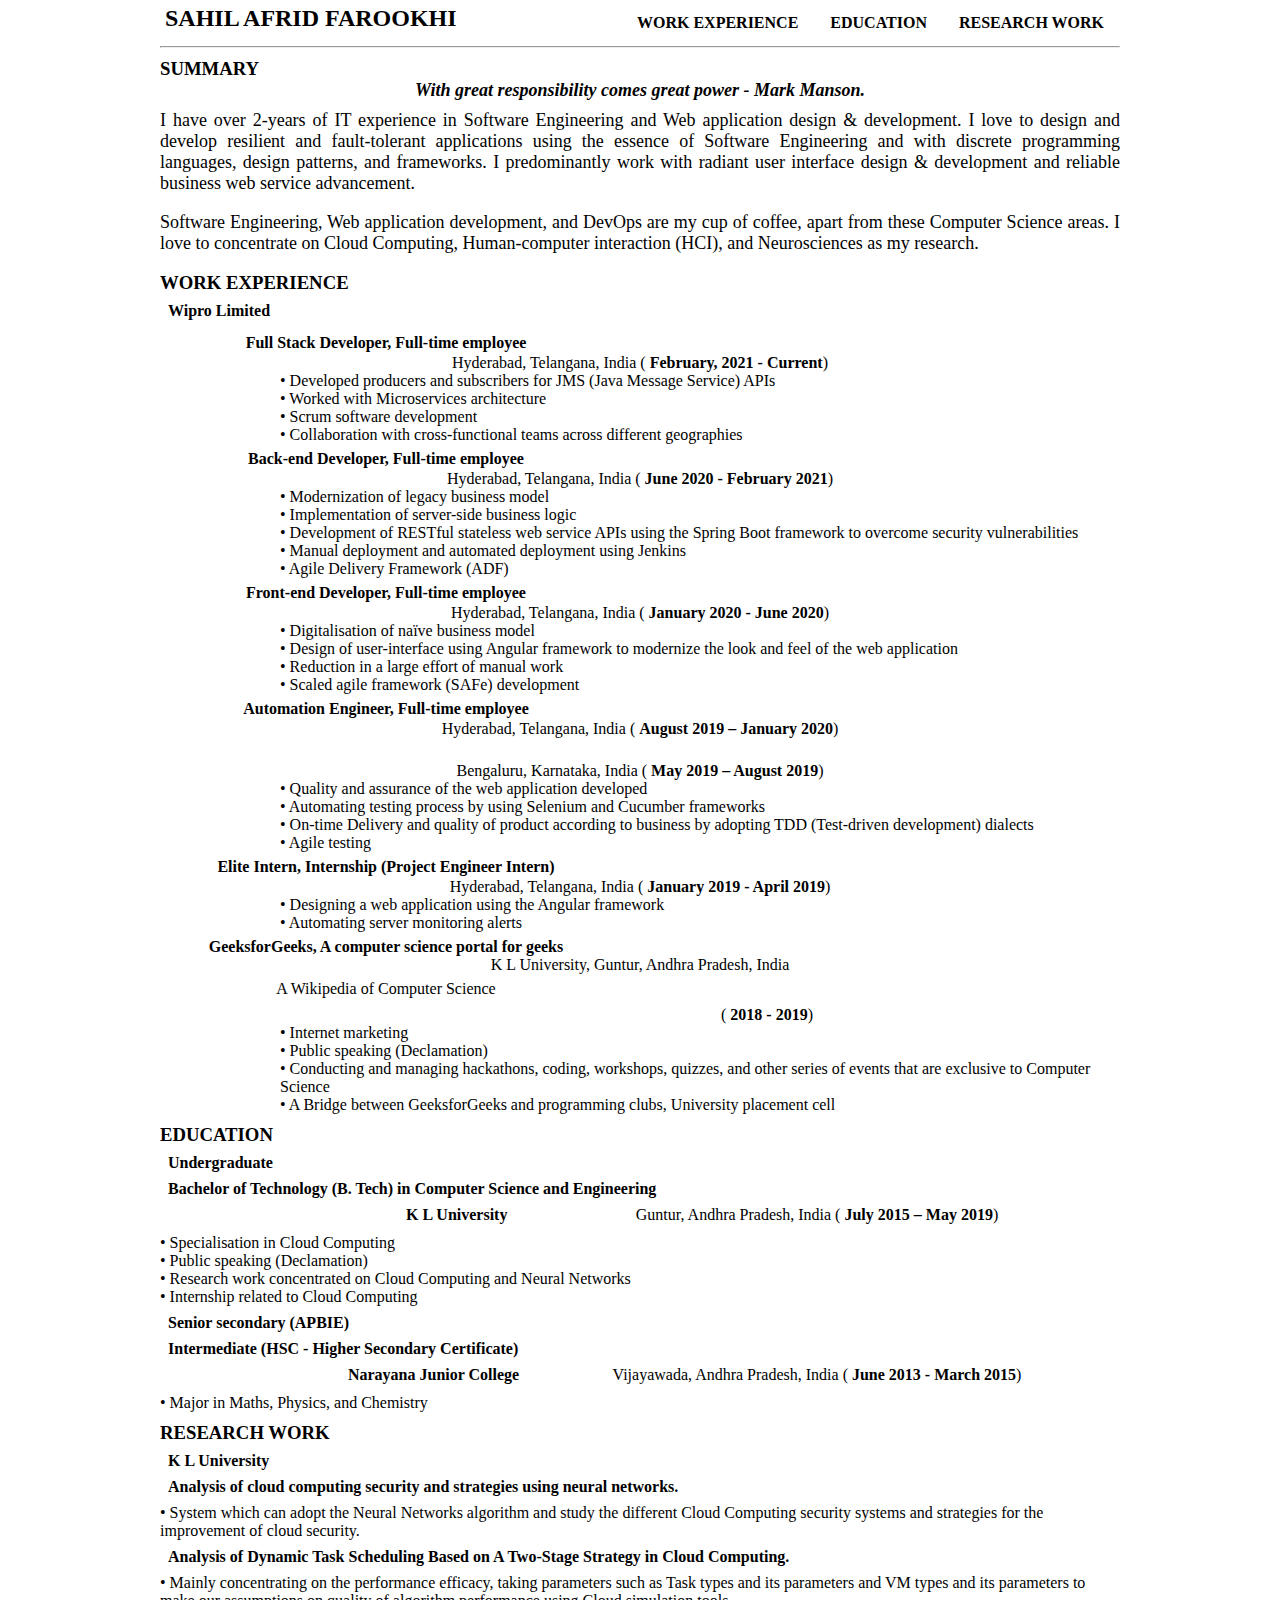
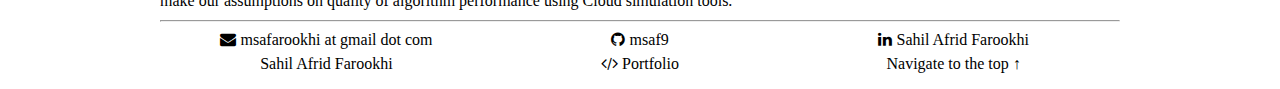
==== resume/index.html @ 7fa773a5 "RESEARCH WORK redesigned" ====
<!DOCTYPE html>
<html lang="en">

<head>
    <meta charset="UTF-8">
    <meta http-equiv="X-UA-Compatible" content="IE=edge">
    <meta name="viewport" content="width=device-width, initial-scale=1.0">
    <link rel="icon" type="image/png" href="resource/favicon.png" />
    <link rel="stylesheet" href="styles.css">
    <script type="text/javascript" src="main.js"></script>
    <meta name="viewport" content="width=device-width, initial-scale=1">
    <link rel="stylesheet" href="https://cdnjs.cloudflare.com/ajax/libs/font-awesome/4.7.0/css/font-awesome.min.css">
    <title>Sahil Afrid Farookhi's Resume</title>
</head>

<body class="box-1">
    <div class="box">
        <header>
            <nav>
                <ul>
                    <li>
                        <h2 class="header1"><a style="padding: 0%; margin: 0%; text-decoration: none; color:black;"
                                target="_blank" href="https://www.linkedin.com/in/sahilafridfarookhi/">SAHIL AFRID
                                FAROOKHI</a></h2>
                    </li>
                    <li style="float: right;"><a href="#research-work"><b> RESEARCH WORK </b></a></li>
                    <li style="float: right;"><a href="#education"><b>EDUCATION</b></a></li>
                    <li style="float: right;"><a href="#work-experience"><b>WORK EXPERIENCE</b></a></li>
                </ul>
            </nav>
        </header>
        <!-- <h2 class="header1"><a style=" text-decoration: none; color:black;" target="_blank"
                href="https://www.linkedin.com/in/sahilafridfarookhi/">SAHIL AFRID FAROOKHI</a></h2> -->
        <!-- <h3 class="header2"><a style=" text-decoration: none; color:black;" target="_blank"
                href="https://www.w3schools.com/whatis/whatis_fullstack.asp">Full Stack Developer</a>
        </h3>
        <div class="header3">
            <div class="email">Email: <a style=" text-decoration: none; color:black;" target="_blank"
                    href="mailto:msafarookhi@gmail.com">msafarookhi@gmail.com</a></div>
            <div class="github">GitHub: <a style=" text-decoration: none; color:black;" target="_blank"
                    href="https://github.com/msaf9">msaf9 (Sahil Afrid Farookhi)</a></div>
            <div class="github">Linkedin: <a style=" text-decoration: none; color:black;" target="_blank"
                    href="https://www.linkedin.com/in/sahilafridfarookhi/">Sahil Afrid Farookhi</a></div>
        </div> -->

        <hr class="line">

        <h3 class="sub-header1">SUMMARY</h3>
        <center>
            <i>
                <b style="font-size: large;"> With great responsibility comes great power - Mark Manson. </b>
            </i>
        </center>
        <p id="summary" style="text-align: justify; text-justify: inter-word; font-size: large;">
            I have over 2-years of IT experience in Software Engineering and Web
            application design
            & development. I love to design and develop resilient and fault-tolerant applications using the essence of
            Software Engineering and with discrete programming languages, design patterns, and frameworks. I
            predominantly work with radiant user interface design & development and reliable business web service
            advancement.
        </p>
        <p id="summary" style="text-align: justify; text-justify: inter-word; font-size: large;">
            Software Engineering, Web application development, and DevOps are my cup of coffee, apart from these
            Computer Science areas. I love to concentrate on Cloud Computing, Human-computer interaction (HCI), and
            Neurosciences as my research.
        </p>
        <!-- <div class="skills">
            <div class="ui-design">• UI Design</div>
            <div class="services-development">• Services Development</div>
            <div class="testing">• Testing</div>
            <div class="product-management">• Product Management</div>
            <div class="collaboration">• Collaboration</div>
            <div class="collaboration">• DevOps</div>
        </div> -->

        <h3 class="sub-header2" id="work-experience">WORK EXPERIENCE</h3>
        <h4 class="wipro">Wipro Limited</h4>
        <div class="roles">
            <div class="full-stack-developer"> <b>Full Stack Developer, Full-time employee</b></div>
            <div class="services-development"></div>
            <div class="testing"></div>
            <div class="duration">Hyderabad, Telangana, India ( <b>February, 2021 - Current</b>)</div>
        </div>

        <div class="roles1">
            <div class="">• Developed producers and subscribers for JMS (Java Message Service) APIs</div>
            <div>• Worked with Microservices architecture</div>
            <div>• Scrum software development</div>
            <div>• Collaboration with cross-functional teams across different geographies</div>
        </div>

        <div class="roles">
            <div class="full-stack-developer"> <b>Back-end Developer, Full-time employee</b></div>
            <div class="services-development"></div>
            <div class="testing"></div>
            <div class="duration">Hyderabad, Telangana, India ( <b>June 2020 - February 2021</b>)</div>
        </div>
        <div class="roles1">
            <div class="">• Modernization of legacy business model</div>
            <div>• Implementation of server-side business logic</div>
            <div>• Development of RESTful stateless web service APIs using the Spring Boot framework to overcome
                security vulnerabilities</div>
            <div>• Manual deployment and automated deployment using Jenkins</div>
            <div>• Agile Delivery Framework (ADF)</div>
        </div>

        <div class="roles">
            <div class="full-stack-developer"> <b>Front-end Developer, Full-time employee</b></div>
            <div class="services-development"></div>
            <div class="testing"></div>
            <div class="duration">Hyderabad, Telangana, India ( <b>January 2020 - June 2020</b>)</div>
            <!-- <div class="testing"></div> -->
        </div>
        <div class="roles1">
            <div class="">• Digitalisation of naïve business model</div>
            <div>• Design of user-interface using Angular framework to modernize the look and feel of the web
                application</div>
            <div>• Reduction in a large effort of manual work</div>
            <div>• Scaled agile framework (SAFe) development</div>
        </div>

        <div class="roles">
            <div class="full-stack-developer"> <b>Automation Engineer, Full-time employee</b></div>
            <div class="services-development"></div>
            <div class="testing"></div>
            <div class="duration">Hyderabad, Telangana, India ( <b>August 2019 – January 2020</b>)</div>
            <!-- <div class="testing"></div> -->
        </div>
        <div class="roles">
            <div class="full-stack-developer"> <b></b></div>
            <div class="services-development"></div>
            <div class="testing"></div>
            <div class="duration">Bengaluru, Karnataka, India ( <b>May 2019 – August 2019</b>)</div>
            <!-- <div class="testing"></div> -->
        </div>
        <div class="roles1">
            <div>• Quality and assurance of the web application developed</div>
            <div>• Automating testing process by using Selenium and Cucumber frameworks</div>
            <div>• On-time Delivery and quality of product according to business by adopting TDD (Test-driven
                development) dialects</div>
            <div>• Agile testing</div>
        </div>

        <div class="roles">
            <div class="full-stack-developer"> <b>Elite Intern, Internship (Project Engineer Intern)</b></div>
            <div class="services-development"></div>
            <div class="testing"></div>
            <div class="duration">Hyderabad, Telangana, India ( <b>January 2019 - April 2019</b>)</div>
            <!-- <div class="testing"></div> -->
        </div>
        <div class="roles1">
            <div class="">• Designing a web application using the Angular framework</div>
            <div>• Automating server monitoring alerts</div>
        </div>

        <div class="roles">
            <div class="roles"> <b>GeeksforGeeks, A computer science portal for geeks</b></div>
            <div class="services-development"></div>
            <div class="testing"></div>
            <div class="duration">K L University, Guntur, Andhra Pradesh, India</div>
            <!-- <div class="testing"></div> -->
        </div>
        <div class="roles">
            <div class="full-stack-developer">A Wikipedia of Computer Science</div>
            <div class="services-development"></div>
            <div class="testing"></div>
            <div class="testing"></div>
            <div class="duration">( <b>2018 - 2019</b>)</div>
            <!-- <div class="testing"></div> -->
        </div>
        <div class="roles1">
            <div class="">• Internet marketing</div>
            <div>• Public speaking (Declamation)</div>
            <div>• Conducting and managing hackathons, coding, workshops, quizzes, and other series of events that are
                exclusive to Computer Science</div>
            <div>• A Bridge between GeeksforGeeks and programming clubs, University placement cell</div>
        </div>

        <h3 class="sub-header2" id="education">EDUCATION</h3>
        <h4 class="wipro">Undergraduate</h4>
        <h4 class="wipro">Bachelor of Technology (B. Tech) in Computer Science and Engineering</h4>
        <div class="roles wipro">
            <div class="full-stack-developer"> <b>K L University</b></div>
            <!-- <div class="services-development"></div>
            <div class="testing"></div> -->
            <div class="duration float-right">Guntur, Andhra Pradesh, India ( <b>July 2015 – May 2019</b>)</div>
        </div>

        <!-- <div class="cs">
            <div class="roles1"><b>Computer Science and Engineering</b></div>
        </div> -->

        <div class="roles111">
            <div>• Specialisation in Cloud Computing</div>
            <div>• Public speaking (Declamation)</div>
            <div>• Research work concentrated on Cloud Computing and Neural Networks</div>
            <div>• Internship related to Cloud Computing</div>
        </div>

        <h4 class="wipro">Senior secondary (APBIE)</h4>
        <h4 class="wipro">Intermediate (HSC - Higher Secondary Certificate)</h4>
        <div class="roles wipro">
            <div class="full-stack-developer"> <b>Narayana Junior College</b></div>
            <div class="duration float-right">Vijayawada, Andhra Pradesh, India ( <b>June 2013 - March 2015</b>)</div>
        </div>
        <div class="roles111">
            <div>• Major in Maths, Physics, and Chemistry</div>
        </div>

        <h3 class="sub-header2" id="research-work">RESEARCH WORK</h3>
        <h4 class="wipro">K L University</h4>

        <h4 class="wipro">Analysis of cloud computing security and strategies using neural networks.</h4>
        <div class="roles111">
            <div>• System which can adopt the Neural Networks algorithm and study the different Cloud
                Computing security systems and strategies for the improvement of cloud security.</div>
        </div>

        <h4 class="wipro">Analysis of Dynamic Task Scheduling Based on A Two-Stage Strategy in Cloud Computing.</h4>
        <div class="roles111">
            <div style="padding-bottom: 1%;">• Mainly concentrating on the performance efficacy, taking parameters such
                as Task
                types and its parameters and VM types and its parameters to make our assumptions on quality of algorithm
                performance using Cloud simulation tools.</div>
        </div>

        <hr class="line">
        <footer style="text-align: center; padding: 1%;">
            <div class="flex-container">
                <div class="flex-item-left"><a target=" _blank" href="mailto:msafarookhi@gmail.com"
                        style="text-decoration: none; color: black;"><i class="fa fa-envelope"
                            style="padding-right: 0.1%;"></i> msafarookhi at gmail
                        dot com</a></div>
                <div class="flex-item-right"><a target=" _blank" href="https://github.com/msaf9"
                        style="text-decoration: none; color: black;"><i class="fa fa-github"
                            style="padding-right: 0.1%;"></i> msaf9</a></div>
                <div class="flex-item-right"><a target=" _blank" href="https://github.com/msaf9"
                        style="text-decoration: none; color: black;"><i class="fa fa-linkedin"
                            style="padding-right: 0.1%;"></i> Sahil Afrid Farookhi</a></div>
            </div>


            <div class="flex-container">
                <div class="flex-item-left1">
                    <p style="margin: 1.99%; padding: 0%;"> Sahil Afrid Farookhi </p>
                </div>
                <div class="flex-item-right1"><a target=" _blank" href="https://portfolio-msaf.herokuapp.com/"
                        style="text-decoration: none; color: black;"><i class="fa fa-code"></i> Portfolio</a></div>
                <div class="flex-item-right1"><a style="text-decoration: none; color: black;"
                        href="javascript:scrollFunction()">Navigate to the top &uarr;</a></div>
            </div>
        </footer>

</body>

</html>
---- resume/styles.css ----
html, body {
    margin: 0;
    padding: 0;
    /* overflow: hidden; */
    height: 100%;
}

.example::-webkit-scrollbar {
    display: none;
}

nav {
    padding: 0%;
    margin: 0%;
}

hr {
    padding: 0%;
    margin: 0%;
}

.box-1 {
    display: block;
    margin-left: auto;
    margin-right: auto;
    width: 75%;
    /* float: center;
    width: 50%;
    height: 100%;
    padding: 20px; */
    /* background-color: black; */
}

ul {
    list-style-type: none;
    margin: 0;
    padding: 0;
    overflow: hidden;
    /* background-color: #333; */
}

li {
    margin: 0%;
    padding: 0%;
    float: left;
}

li a {
    display: block;
    color: black;
    text-align: center;
    padding: 14px 16px;
    text-decoration: none;
}

li a:hover:not(.active) {
    /* color: brown; */
    text-decoration: underline;
}

/* .box-1 {
    padding: 1em;
    height: 100%;
} */

/* .box {
    border-radius: 15px 50px;
    border-style: solid;
    border-color: rgb(0, 0, 0);
    padding: 20px;
    border-collapse: separate;
    border-spacing: 15px 50px;
    background-color: rgb(203, 250, 203);
    height: auto;
} */

.header1 {
    text-align: left;
    margin: 5px;
    padding: 0%;
}

.header2 {
    text-align: center;
    padding-bottom: 5px;
    margin: 0%;
}

.header3, .skills {
    text-align: center;
}

.roles {
    text-align: center;
}

.roles>* {
    display: inline-block;
    vertical-align: left;
    /* background-color: rgb(0, 88, 0); */
}

.header3>*, .skills>* {
    display: inline-block;
    vertical-align: middle;
    /* background-color: rgb(0, 88, 0); */
}

.cell-number, .email, .github, .ui-design {
    width: 400px;
    height: 20px;
}

.line {
    border: 1px thin brown;
}

.sub-header1, .sub-header2 {
    margin: 10px 0px 0px 0px;
    padding: 0%;
}

p:first-of-type {
    margin-top: 0.5em;
}

.ui-design, .services-development, .testing, .product-management, .collaboration {
    width: 250px;
    height: 20px;
}

.full-stack-developer {
    width: 350px;
    height: 20px;
}

.summary {
    color: blue;
}

.geek {
    width: 250px;
    height: 20px;
}

.wipro {
    margin: 0.5em;
}

.roles1 {
    text-align: left;
    margin-left: 120px;
}

.roles11 {
    text-align: left;
    margin-left: 120px;
    text-align: justify;
    text-justify: inter-word;
}

.research {
    text-align: left;
    margin-left: 80px;
}

.cs {
    text-align: left;
    padding-bottom: 2%;
}

.cs>* {
    display: inline-block;
    vertical-align: left;
    /* background-color: rgb(0, 88, 0); */
}

/* .image {
    display: inline-block;
} */

.flex-container {
    display: flex;
    flex-wrap: wrap;
    /* font-size: 30px; */
    /* text-align: right; */
}

.flex-item-left {
    /* background-color: #f1f1f1; */
    /* padding: 10px; */
    flex: 1;
}

.flex-item-right {
    /* background-color: dodgerblue; */
    /* padding: 10px; */
    flex: 1;
}

.flex-item-left1 {
    /* background-color: #f1f1f1; */
    /* padding: 1%; */
    flex: 1;
}

.flex-item-right1 {
    /* background-color: dodgerblue; */
    padding: 0.35em 0em 0em 0em;
    flex: 1;
}
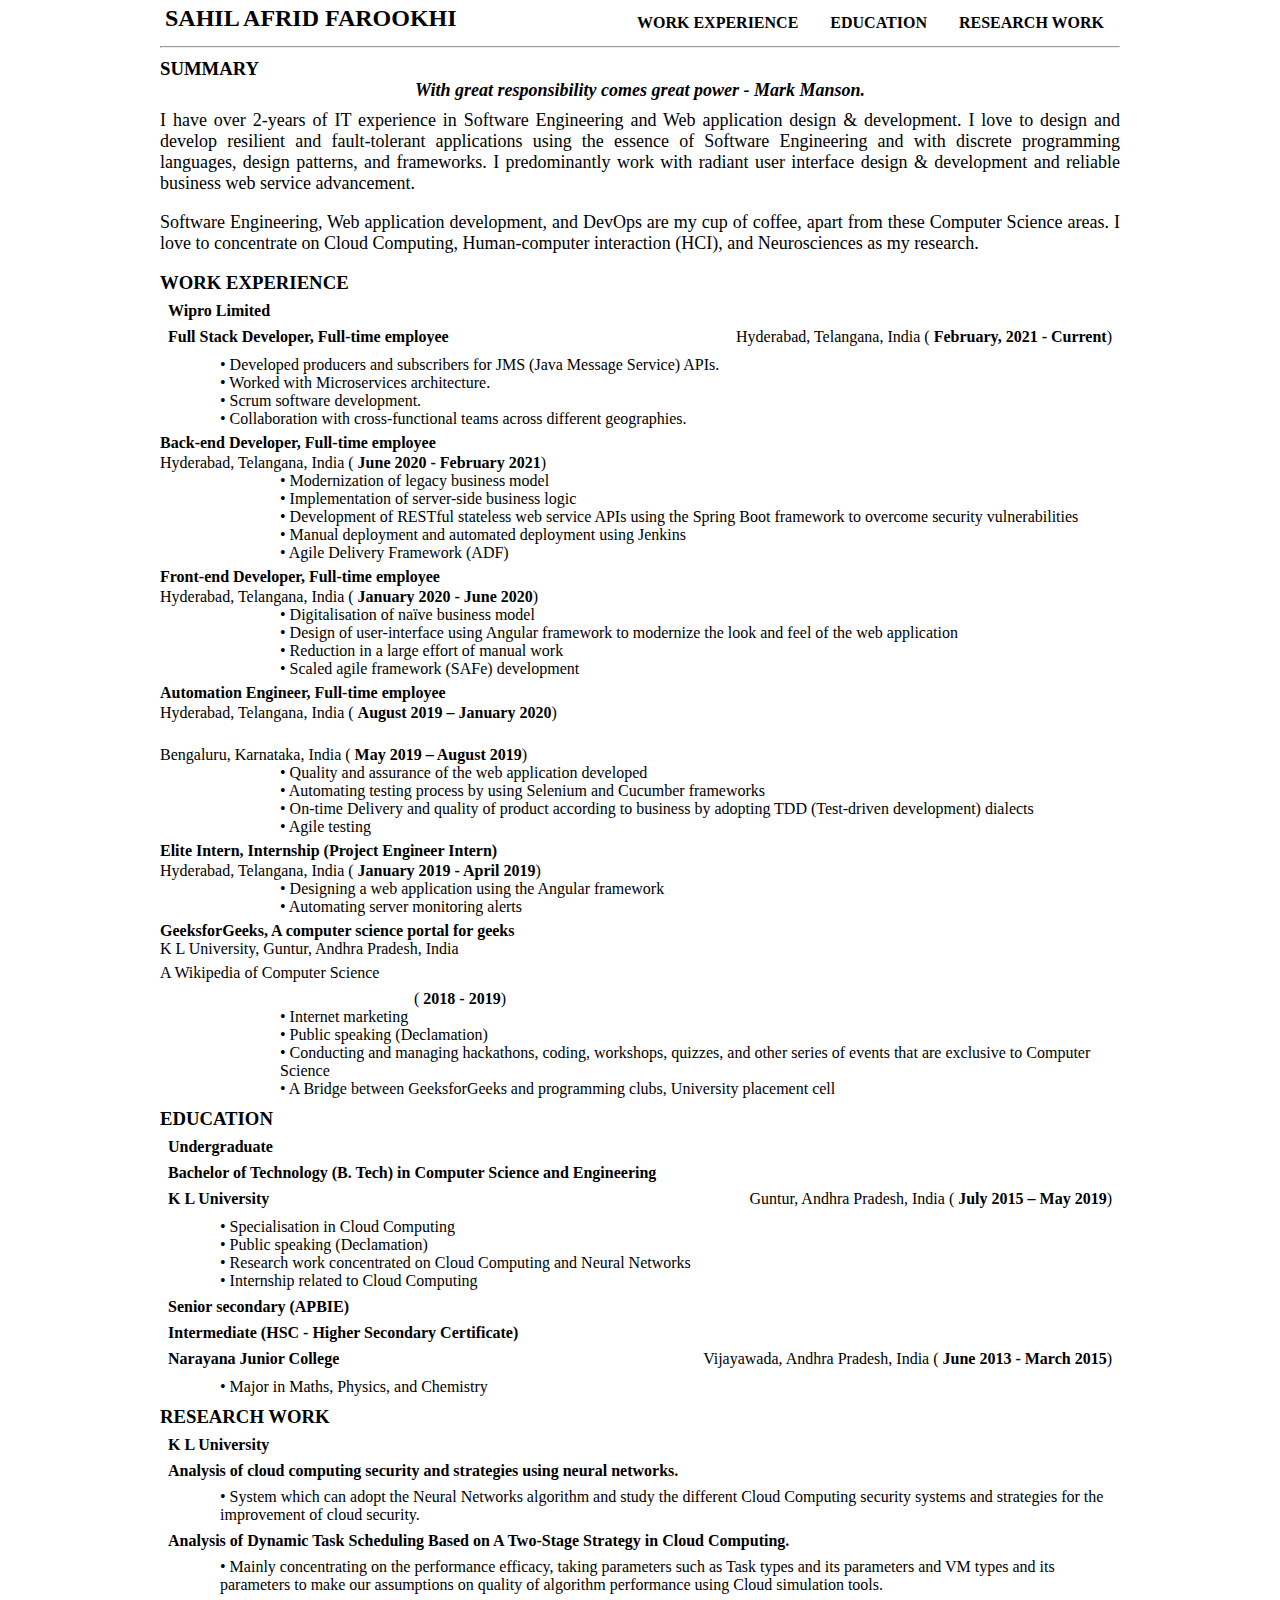
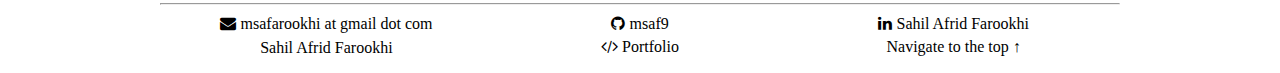
==== commit de0a3c87: "WIP: WORK EXPERIENCE redesign" ====
--- a/resume/index.html
+++ b/resume/index.html
@@ -29,19 +29,6 @@
                 </ul>
             </nav>
         </header>
-        <!-- <h2 class="header1"><a style=" text-decoration: none; color:black;" target="_blank"
-                href="https://www.linkedin.com/in/sahilafridfarookhi/">SAHIL AFRID FAROOKHI</a></h2> -->
-        <!-- <h3 class="header2"><a style=" text-decoration: none; color:black;" target="_blank"
-                href="https://www.w3schools.com/whatis/whatis_fullstack.asp">Full Stack Developer</a>
-        </h3>
-        <div class="header3">
-            <div class="email">Email: <a style=" text-decoration: none; color:black;" target="_blank"
-                    href="mailto:msafarookhi@gmail.com">msafarookhi@gmail.com</a></div>
-            <div class="github">GitHub: <a style=" text-decoration: none; color:black;" target="_blank"
-                    href="https://github.com/msaf9">msaf9 (Sahil Afrid Farookhi)</a></div>
-            <div class="github">Linkedin: <a style=" text-decoration: none; color:black;" target="_blank"
-                    href="https://www.linkedin.com/in/sahilafridfarookhi/">Sahil Afrid Farookhi</a></div>
-        </div> -->
 
         <hr class="line">
 
@@ -74,19 +61,18 @@
         </div> -->
 
         <h3 class="sub-header2" id="work-experience">WORK EXPERIENCE</h3>
+
         <h4 class="wipro">Wipro Limited</h4>
-        <div class="roles">
+        <div class="roles wipro">
             <div class="full-stack-developer"> <b>Full Stack Developer, Full-time employee</b></div>
-            <div class="services-development"></div>
-            <div class="testing"></div>
-            <div class="duration">Hyderabad, Telangana, India ( <b>February, 2021 - Current</b>)</div>
-        </div>
-
-        <div class="roles1">
-            <div class="">• Developed producers and subscribers for JMS (Java Message Service) APIs</div>
-            <div>• Worked with Microservices architecture</div>
-            <div>• Scrum software development</div>
-            <div>• Collaboration with cross-functional teams across different geographies</div>
+            <div class="duration float-right">Hyderabad, Telangana, India ( <b>February, 2021 - Current</b>)</div>
+        </div>
+
+        <div class="roles111">
+            <div class="">• Developed producers and subscribers for JMS (Java Message Service) APIs.</div>
+            <div>• Worked with Microservices architecture.</div>
+            <div>• Scrum software development.</div>
+            <div>• Collaboration with cross-functional teams across different geographies.</div>
         </div>
 
         <div class="roles">
@@ -181,14 +167,8 @@
         <h4 class="wipro">Bachelor of Technology (B. Tech) in Computer Science and Engineering</h4>
         <div class="roles wipro">
             <div class="full-stack-developer"> <b>K L University</b></div>
-            <!-- <div class="services-development"></div>
-            <div class="testing"></div> -->
             <div class="duration float-right">Guntur, Andhra Pradesh, India ( <b>July 2015 – May 2019</b>)</div>
         </div>
-
-        <!-- <div class="cs">
-            <div class="roles1"><b>Computer Science and Engineering</b></div>
-        </div> -->
 
         <div class="roles111">
             <div>• Specialisation in Cloud Computing</div>
--- a/resume/styles.css
+++ b/resume/styles.css
@@ -91,12 +91,12 @@
 }
 
 .roles {
-    text-align: center;
+    text-align: left;
 }
 
 .roles>* {
     display: inline-block;
-    vertical-align: left;
+    vertical-align: right;
     /* background-color: rgb(0, 88, 0); */
 }
 
@@ -208,4 +208,13 @@
     /* background-color: dodgerblue; */
     padding: 0.35em 0em 0em 0em;
     flex: 1;
+}
+
+.float-right {
+    float: right;
+}
+
+.roles111 {
+    text-align: left;
+    margin-left: 60px;
 }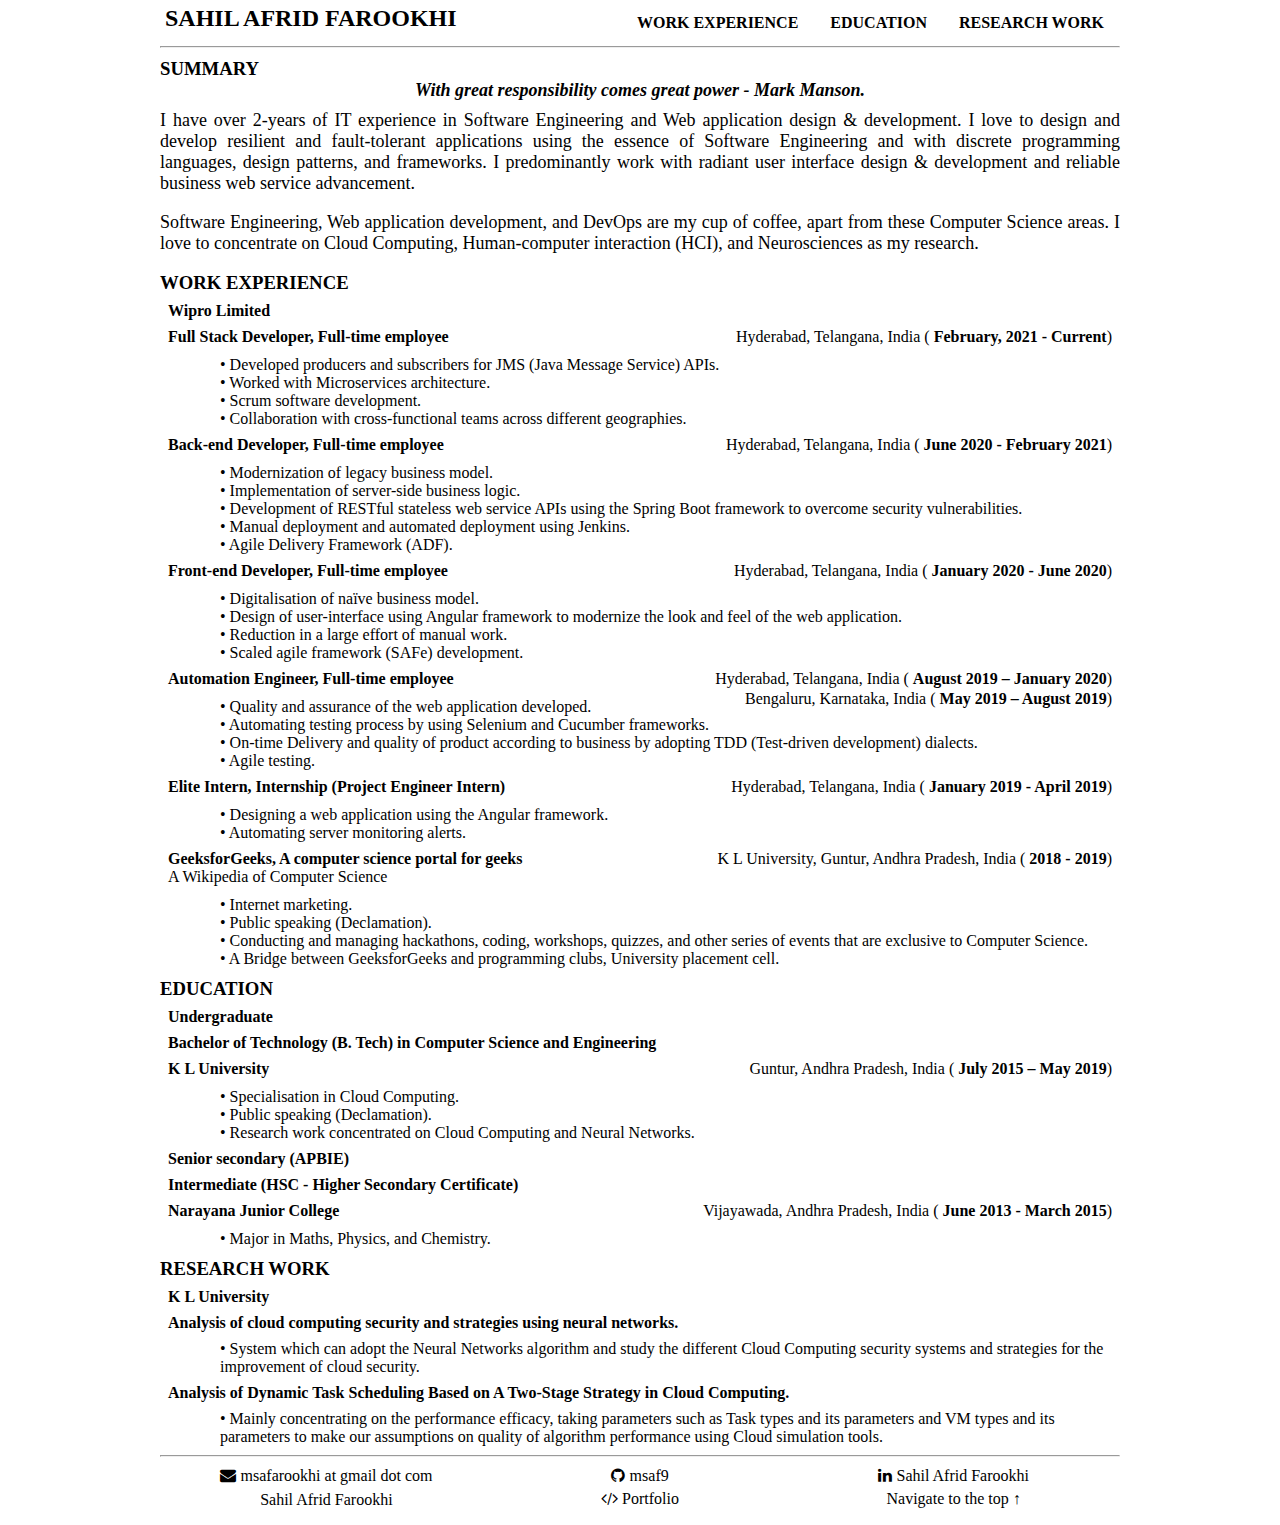
==== commit 0fa98215: "WORK EXPERIENCE modified" ====
--- a/resume/index.html
+++ b/resume/index.html
@@ -75,91 +75,66 @@
             <div>• Collaboration with cross-functional teams across different geographies.</div>
         </div>
 
-        <div class="roles">
+        <div class="roles wipro">
             <div class="full-stack-developer"> <b>Back-end Developer, Full-time employee</b></div>
-            <div class="services-development"></div>
-            <div class="testing"></div>
-            <div class="duration">Hyderabad, Telangana, India ( <b>June 2020 - February 2021</b>)</div>
-        </div>
-        <div class="roles1">
-            <div class="">• Modernization of legacy business model</div>
-            <div>• Implementation of server-side business logic</div>
+            <div class="duration float-right">Hyderabad, Telangana, India ( <b>June 2020 - February 2021</b>)</div>
+        </div>
+        <div class="roles111">
+            <div class="">• Modernization of legacy business model.</div>
+            <div>• Implementation of server-side business logic.</div>
             <div>• Development of RESTful stateless web service APIs using the Spring Boot framework to overcome
-                security vulnerabilities</div>
-            <div>• Manual deployment and automated deployment using Jenkins</div>
-            <div>• Agile Delivery Framework (ADF)</div>
-        </div>
-
-        <div class="roles">
+                security vulnerabilities.</div>
+            <div>• Manual deployment and automated deployment using Jenkins.</div>
+            <div>• Agile Delivery Framework (ADF).</div>
+        </div>
+
+        <div class="roles wipro">
             <div class="full-stack-developer"> <b>Front-end Developer, Full-time employee</b></div>
-            <div class="services-development"></div>
-            <div class="testing"></div>
-            <div class="duration">Hyderabad, Telangana, India ( <b>January 2020 - June 2020</b>)</div>
+            <div class="duration float-right">Hyderabad, Telangana, India ( <b>January 2020 - June 2020</b>)</div>
             <!-- <div class="testing"></div> -->
         </div>
-        <div class="roles1">
-            <div class="">• Digitalisation of naïve business model</div>
+        <div class="roles111">
+            <div class="">• Digitalisation of naïve business model.</div>
             <div>• Design of user-interface using Angular framework to modernize the look and feel of the web
-                application</div>
-            <div>• Reduction in a large effort of manual work</div>
-            <div>• Scaled agile framework (SAFe) development</div>
-        </div>
-
-        <div class="roles">
+                application.</div>
+            <div>• Reduction in a large effort of manual work.</div>
+            <div>• Scaled agile framework (SAFe) development.</div>
+        </div>
+
+        <div class="roles wipro">
             <div class="full-stack-developer"> <b>Automation Engineer, Full-time employee</b></div>
-            <div class="services-development"></div>
-            <div class="testing"></div>
-            <div class="duration">Hyderabad, Telangana, India ( <b>August 2019 – January 2020</b>)</div>
-            <!-- <div class="testing"></div> -->
-        </div>
-        <div class="roles">
-            <div class="full-stack-developer"> <b></b></div>
-            <div class="services-development"></div>
-            <div class="testing"></div>
-            <div class="duration">Bengaluru, Karnataka, India ( <b>May 2019 – August 2019</b>)</div>
-            <!-- <div class="testing"></div> -->
-        </div>
-        <div class="roles1">
-            <div>• Quality and assurance of the web application developed</div>
-            <div>• Automating testing process by using Selenium and Cucumber frameworks</div>
+            <div class="duration float-right">Hyderabad, Telangana, India ( <b>August 2019 – January 2020</b>)</div>
+            <div class="duration float-right">Bengaluru, Karnataka, India ( <b>May 2019 – August 2019</b>)</div>
+
+        </div>
+        <div class="roles111">
+            <div>• Quality and assurance of the web application developed.</div>
+            <div>• Automating testing process by using Selenium and Cucumber frameworks.</div>
             <div>• On-time Delivery and quality of product according to business by adopting TDD (Test-driven
-                development) dialects</div>
-            <div>• Agile testing</div>
-        </div>
-
-        <div class="roles">
+                development) dialects.</div>
+            <div>• Agile testing.</div>
+        </div>
+
+        <div class="roles wipro">
             <div class="full-stack-developer"> <b>Elite Intern, Internship (Project Engineer Intern)</b></div>
-            <div class="services-development"></div>
-            <div class="testing"></div>
-            <div class="duration">Hyderabad, Telangana, India ( <b>January 2019 - April 2019</b>)</div>
-            <!-- <div class="testing"></div> -->
-        </div>
-        <div class="roles1">
-            <div class="">• Designing a web application using the Angular framework</div>
-            <div>• Automating server monitoring alerts</div>
-        </div>
-
-        <div class="roles">
+            <div class="duration float-right">Hyderabad, Telangana, India ( <b>January 2019 - April 2019</b>)</div>
+        </div>
+        <div class="roles111">
+            <div class="">• Designing a web application using the Angular framework.</div>
+            <div>• Automating server monitoring alerts.</div>
+        </div>
+
+        <div class="roles wipro">
             <div class="roles"> <b>GeeksforGeeks, A computer science portal for geeks</b></div>
-            <div class="services-development"></div>
-            <div class="testing"></div>
-            <div class="duration">K L University, Guntur, Andhra Pradesh, India</div>
-            <!-- <div class="testing"></div> -->
-        </div>
-        <div class="roles">
+            <div class="duration float-right">K L University, Guntur, Andhra Pradesh, India ( <b>2018 - 2019</b>)</div>
             <div class="full-stack-developer">A Wikipedia of Computer Science</div>
-            <div class="services-development"></div>
-            <div class="testing"></div>
-            <div class="testing"></div>
-            <div class="duration">( <b>2018 - 2019</b>)</div>
-            <!-- <div class="testing"></div> -->
-        </div>
-        <div class="roles1">
-            <div class="">• Internet marketing</div>
-            <div>• Public speaking (Declamation)</div>
+        </div>
+        <div class="roles111">
+            <div class="">• Internet marketing.</div>
+            <div>• Public speaking (Declamation).</div>
             <div>• Conducting and managing hackathons, coding, workshops, quizzes, and other series of events that are
-                exclusive to Computer Science</div>
-            <div>• A Bridge between GeeksforGeeks and programming clubs, University placement cell</div>
+                exclusive to Computer Science.</div>
+            <div>• A Bridge between GeeksforGeeks and programming clubs, University placement cell.</div>
         </div>
 
         <h3 class="sub-header2" id="education">EDUCATION</h3>
@@ -171,10 +146,9 @@
         </div>
 
         <div class="roles111">
-            <div>• Specialisation in Cloud Computing</div>
-            <div>• Public speaking (Declamation)</div>
-            <div>• Research work concentrated on Cloud Computing and Neural Networks</div>
-            <div>• Internship related to Cloud Computing</div>
+            <div>• Specialisation in Cloud Computing.</div>
+            <div>• Public speaking (Declamation).</div>
+            <div>• Research work concentrated on Cloud Computing and Neural Networks.</div>
         </div>
 
         <h4 class="wipro">Senior secondary (APBIE)</h4>
@@ -184,7 +158,7 @@
             <div class="duration float-right">Vijayawada, Andhra Pradesh, India ( <b>June 2013 - March 2015</b>)</div>
         </div>
         <div class="roles111">
-            <div>• Major in Maths, Physics, and Chemistry</div>
+            <div>• Major in Maths, Physics, and Chemistry.</div>
         </div>
 
         <h3 class="sub-header2" id="research-work">RESEARCH WORK</h3>
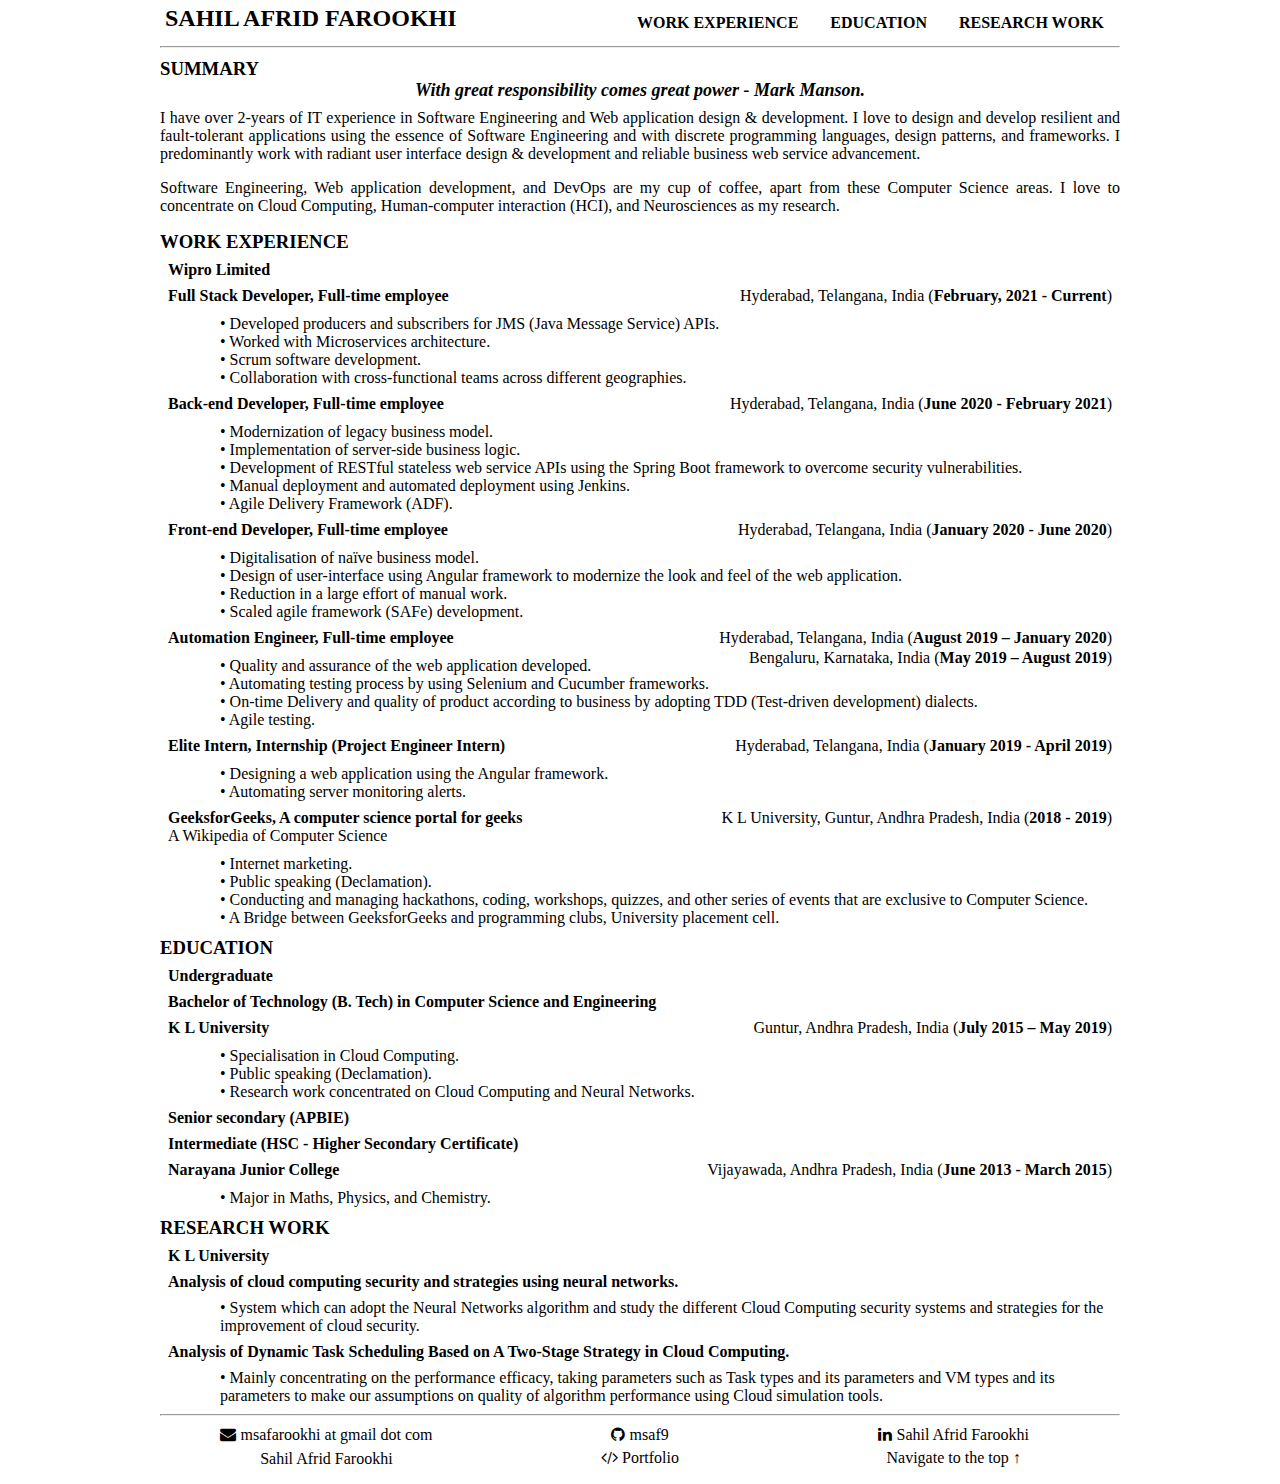
==== commit 8ba472d6: "CSS cleanup" ====
--- a/resume/index.html
+++ b/resume/index.html
@@ -7,203 +7,200 @@
     <meta name="viewport" content="width=device-width, initial-scale=1.0">
     <link rel="icon" type="image/png" href="resource/favicon.png" />
     <link rel="stylesheet" href="styles.css">
-    <script type="text/javascript" src="main.js"></script>
+    <script type="text/javascript" src="../main.js"></script>
     <meta name="viewport" content="width=device-width, initial-scale=1">
     <link rel="stylesheet" href="https://cdnjs.cloudflare.com/ajax/libs/font-awesome/4.7.0/css/font-awesome.min.css">
     <title>Sahil Afrid Farookhi's Resume</title>
 </head>
 
-<body class="box-1">
-    <div class="box">
-        <header>
-            <nav>
-                <ul>
-                    <li>
-                        <h2 class="header1"><a style="padding: 0%; margin: 0%; text-decoration: none; color:black;"
-                                target="_blank" href="https://www.linkedin.com/in/sahilafridfarookhi/">SAHIL AFRID
-                                FAROOKHI</a></h2>
-                    </li>
-                    <li style="float: right;"><a href="#research-work"><b> RESEARCH WORK </b></a></li>
-                    <li style="float: right;"><a href="#education"><b>EDUCATION</b></a></li>
-                    <li style="float: right;"><a href="#work-experience"><b>WORK EXPERIENCE</b></a></li>
-                </ul>
-            </nav>
-        </header>
-
-        <hr class="line">
-
-        <h3 class="sub-header1">SUMMARY</h3>
-        <center>
-            <i>
-                <b style="font-size: large;"> With great responsibility comes great power - Mark Manson. </b>
-            </i>
-        </center>
-        <p id="summary" style="text-align: justify; text-justify: inter-word; font-size: large;">
-            I have over 2-years of IT experience in Software Engineering and Web
-            application design
-            & development. I love to design and develop resilient and fault-tolerant applications using the essence of
-            Software Engineering and with discrete programming languages, design patterns, and frameworks. I
-            predominantly work with radiant user interface design & development and reliable business web service
-            advancement.
-        </p>
-        <p id="summary" style="text-align: justify; text-justify: inter-word; font-size: large;">
-            Software Engineering, Web application development, and DevOps are my cup of coffee, apart from these
-            Computer Science areas. I love to concentrate on Cloud Computing, Human-computer interaction (HCI), and
-            Neurosciences as my research.
-        </p>
-        <!-- <div class="skills">
+<body class="box">
+    <header>
+        <nav>
+            <ul>
+                <li>
+                    <h2 class="header1"><a style="padding: 0%; margin: 0%; text-decoration: none; color:black;"
+                            target="_blank" href="https://www.linkedin.com/in/sahilafridfarookhi/">SAHIL AFRID
+                            FAROOKHI</a></h2>
+                </li>
+                <li style="float: right;"><a href="#research-work"><b> RESEARCH WORK </b></a></li>
+                <li style="float: right;"><a href="#education"><b>EDUCATION</b></a></li>
+                <li style="float: right;"><a href="#work-experience"><b>WORK EXPERIENCE</b></a></li>
+            </ul>
+        </nav>
+    </header>
+
+    <hr class="line">
+
+    <h3 class="sub-header1">SUMMARY</h3>
+    <center>
+        <i>
+            <b style="font-size: large;"> With great responsibility comes great power - Mark Manson. </b>
+        </i>
+    </center>
+    <p id="summary" style="text-align: justify; text-justify: inter-word; ">
+        I have over 2-years of IT experience in Software Engineering and Web
+        application design
+        & development. I love to design and develop resilient and fault-tolerant applications using the essence of
+        Software Engineering and with discrete programming languages, design patterns, and frameworks. I
+        predominantly work with radiant user interface design & development and reliable business web service
+        advancement.
+    </p>
+    <p id="summary" style="text-align: justify; text-justify: inter-word; ">
+        Software Engineering, Web application development, and DevOps are my cup of coffee, apart from these
+        Computer Science areas. I love to concentrate on Cloud Computing, Human-computer interaction (HCI), and
+        Neurosciences as my research.
+    </p>
+    <!-- <div class="skills">
             <div class="ui-design">• UI Design</div>
             <div class="services-development">• Services Development</div>
             <div class="testing">• Testing</div>
             <div class="product-management">• Product Management</div>
             <div class="collaboration">• Collaboration</div>
-            <div class="collaboration">• DevOps</div>
+            <div class="devops">• DevOps</div>
         </div> -->
 
-        <h3 class="sub-header2" id="work-experience">WORK EXPERIENCE</h3>
-
-        <h4 class="wipro">Wipro Limited</h4>
-        <div class="roles wipro">
-            <div class="full-stack-developer"> <b>Full Stack Developer, Full-time employee</b></div>
-            <div class="duration float-right">Hyderabad, Telangana, India ( <b>February, 2021 - Current</b>)</div>
+    <h3 class="sub-header2" id="work-experience">WORK EXPERIENCE</h3>
+
+    <h4 class="margin-space">Wipro Limited</h4>
+    <div class="roles margin-space">
+        <div class="area"> <b>Full Stack Developer, Full-time employee</b></div>
+        <div class="float-right">Hyderabad, Telangana, India (<b>February, 2021 - Current</b>)</div>
+    </div>
+
+    <div class="role">
+        <div class="">• Developed producers and subscribers for JMS (Java Message Service) APIs.</div>
+        <div>• Worked with Microservices architecture.</div>
+        <div>• Scrum software development.</div>
+        <div>• Collaboration with cross-functional teams across different geographies.</div>
+    </div>
+
+    <div class="roles margin-space">
+        <div class="area"> <b>Back-end Developer, Full-time employee</b></div>
+        <div class="float-right">Hyderabad, Telangana, India (<b>June 2020 - February 2021</b>)</div>
+    </div>
+    <div class="role">
+        <div class="">• Modernization of legacy business model.</div>
+        <div>• Implementation of server-side business logic.</div>
+        <div>• Development of RESTful stateless web service APIs using the Spring Boot framework to overcome
+            security vulnerabilities.</div>
+        <div>• Manual deployment and automated deployment using Jenkins.</div>
+        <div>• Agile Delivery Framework (ADF).</div>
+    </div>
+
+    <div class="roles margin-space">
+        <div class="area"> <b>Front-end Developer, Full-time employee</b></div>
+        <div class="float-right">Hyderabad, Telangana, India (<b>January 2020 - June 2020</b>)</div>
+    </div>
+    <div class="role">
+        <div class="">• Digitalisation of naïve business model.</div>
+        <div>• Design of user-interface using Angular framework to modernize the look and feel of the web
+            application.</div>
+        <div>• Reduction in a large effort of manual work.</div>
+        <div>• Scaled agile framework (SAFe) development.</div>
+    </div>
+
+    <div class="roles margin-space">
+        <div class="area"> <b>Automation Engineer, Full-time employee</b></div>
+        <div class="float-right">Hyderabad, Telangana, India (<b>August 2019 – January 2020</b>)</div>
+        <div class="float-right">Bengaluru, Karnataka, India (<b>May 2019 – August 2019</b>)</div>
+
+    </div>
+    <div class="role">
+        <div>• Quality and assurance of the web application developed.</div>
+        <div>• Automating testing process by using Selenium and Cucumber frameworks.</div>
+        <div>• On-time Delivery and quality of product according to business by adopting TDD (Test-driven
+            development) dialects.</div>
+        <div>• Agile testing.</div>
+    </div>
+
+    <div class="roles margin-space">
+        <div class="area"> <b>Elite Intern, Internship (Project Engineer Intern)</b></div>
+        <div class="float-right">Hyderabad, Telangana, India (<b>January 2019 - April 2019</b>)</div>
+    </div>
+    <div class="role">
+        <div class="">• Designing a web application using the Angular framework.</div>
+        <div>• Automating server monitoring alerts.</div>
+    </div>
+
+    <div class="roles margin-space">
+        <div class="roles"> <b>GeeksforGeeks, A computer science portal for geeks</b></div>
+        <div class="float-right">K L University, Guntur, Andhra Pradesh, India (<b>2018 - 2019</b>)</div>
+        <div class="area">A Wikipedia of Computer Science</div>
+    </div>
+    <div class="role">
+        <div class="">• Internet marketing.</div>
+        <div>• Public speaking (Declamation).</div>
+        <div>• Conducting and managing hackathons, coding, workshops, quizzes, and other series of events that are
+            exclusive to Computer Science.</div>
+        <div>• A Bridge between GeeksforGeeks and programming clubs, University placement cell.</div>
+    </div>
+
+    <h3 class="sub-header2" id="education">EDUCATION</h3>
+    <h4 class="margin-space">Undergraduate</h4>
+    <h4 class="margin-space">Bachelor of Technology (B. Tech) in Computer Science and Engineering</h4>
+    <div class="roles margin-space">
+        <div class="area"> <b>K L University</b></div>
+        <div class="float-right">Guntur, Andhra Pradesh, India (<b>July 2015 – May 2019</b>)</div>
+    </div>
+
+    <div class="role">
+        <div>• Specialisation in Cloud Computing.</div>
+        <div>• Public speaking (Declamation).</div>
+        <div>• Research work concentrated on Cloud Computing and Neural Networks.</div>
+    </div>
+
+    <h4 class="margin-space">Senior secondary (APBIE)</h4>
+    <h4 class="margin-space">Intermediate (HSC - Higher Secondary Certificate)</h4>
+    <div class="roles margin-space">
+        <div class="area"> <b>Narayana Junior College</b></div>
+        <div class="float-right">Vijayawada, Andhra Pradesh, India (<b>June 2013 - March 2015</b>)</div>
+    </div>
+    <div class="role">
+        <div>• Major in Maths, Physics, and Chemistry.</div>
+    </div>
+
+    <h3 class="sub-header2" id="research-work">RESEARCH WORK</h3>
+    <h4 class="margin-space">K L University</h4>
+
+    <h4 class="margin-space">Analysis of cloud computing security and strategies using neural networks.</h4>
+    <div class="role">
+        <div>• System which can adopt the Neural Networks algorithm and study the different Cloud
+            Computing security systems and strategies for the improvement of cloud security.</div>
+    </div>
+
+    <h4 class="margin-space">Analysis of Dynamic Task Scheduling Based on A Two-Stage Strategy in Cloud Computing.</h4>
+    <div class="role">
+        <div style="padding-bottom: 1%;">• Mainly concentrating on the performance efficacy, taking parameters such
+            as Task
+            types and its parameters and VM types and its parameters to make our assumptions on quality of algorithm
+            performance using Cloud simulation tools.</div>
+    </div>
+
+    <hr class="line">
+    <footer style="text-align: center; padding: 1%;">
+        <div class="flex-container">
+            <div class="flex-item"><a target=" _blank" href="mailto:msafarookhi@gmail.com"
+                    style="text-decoration: none; color: black;"><i class="fa fa-envelope"
+                        style="padding-right: 0.1%;"></i> msafarookhi at gmail
+                    dot com</a></div>
+            <div class="flex-item"><a target=" _blank" href="https://github.com/msaf9"
+                    style="text-decoration: none; color: black;"><i class="fa fa-github"
+                        style="padding-right: 0.1%;"></i> msaf9</a></div>
+            <div class="flex-item"><a target=" _blank" href="https://github.com/msaf9"
+                    style="text-decoration: none; color: black;"><i class="fa fa-linkedin"
+                        style="padding-right: 0.1%;"></i> Sahil Afrid Farookhi</a></div>
         </div>
 
-        <div class="roles111">
-            <div class="">• Developed producers and subscribers for JMS (Java Message Service) APIs.</div>
-            <div>• Worked with Microservices architecture.</div>
-            <div>• Scrum software development.</div>
-            <div>• Collaboration with cross-functional teams across different geographies.</div>
+        <div class="flex-container">
+            <div class="flex-item">
+                <p style="margin: 1.99%; padding: 0%;"> Sahil Afrid Farookhi </p>
+            </div>
+            <div class="flex-item-1"><a target=" _blank" href="https://portfolio-msaf.herokuapp.com/"
+                    style="text-decoration: none; color: black;"><i class="fa fa-code"></i> Portfolio</a></div>
+            <div class="flex-item-1"><a style="text-decoration: none; color: black;"
+                    href="javascript:TopScrollFunction()">Navigate to the top &uarr;</a></div>
         </div>
-
-        <div class="roles wipro">
-            <div class="full-stack-developer"> <b>Back-end Developer, Full-time employee</b></div>
-            <div class="duration float-right">Hyderabad, Telangana, India ( <b>June 2020 - February 2021</b>)</div>
-        </div>
-        <div class="roles111">
-            <div class="">• Modernization of legacy business model.</div>
-            <div>• Implementation of server-side business logic.</div>
-            <div>• Development of RESTful stateless web service APIs using the Spring Boot framework to overcome
-                security vulnerabilities.</div>
-            <div>• Manual deployment and automated deployment using Jenkins.</div>
-            <div>• Agile Delivery Framework (ADF).</div>
-        </div>
-
-        <div class="roles wipro">
-            <div class="full-stack-developer"> <b>Front-end Developer, Full-time employee</b></div>
-            <div class="duration float-right">Hyderabad, Telangana, India ( <b>January 2020 - June 2020</b>)</div>
-            <!-- <div class="testing"></div> -->
-        </div>
-        <div class="roles111">
-            <div class="">• Digitalisation of naïve business model.</div>
-            <div>• Design of user-interface using Angular framework to modernize the look and feel of the web
-                application.</div>
-            <div>• Reduction in a large effort of manual work.</div>
-            <div>• Scaled agile framework (SAFe) development.</div>
-        </div>
-
-        <div class="roles wipro">
-            <div class="full-stack-developer"> <b>Automation Engineer, Full-time employee</b></div>
-            <div class="duration float-right">Hyderabad, Telangana, India ( <b>August 2019 – January 2020</b>)</div>
-            <div class="duration float-right">Bengaluru, Karnataka, India ( <b>May 2019 – August 2019</b>)</div>
-
-        </div>
-        <div class="roles111">
-            <div>• Quality and assurance of the web application developed.</div>
-            <div>• Automating testing process by using Selenium and Cucumber frameworks.</div>
-            <div>• On-time Delivery and quality of product according to business by adopting TDD (Test-driven
-                development) dialects.</div>
-            <div>• Agile testing.</div>
-        </div>
-
-        <div class="roles wipro">
-            <div class="full-stack-developer"> <b>Elite Intern, Internship (Project Engineer Intern)</b></div>
-            <div class="duration float-right">Hyderabad, Telangana, India ( <b>January 2019 - April 2019</b>)</div>
-        </div>
-        <div class="roles111">
-            <div class="">• Designing a web application using the Angular framework.</div>
-            <div>• Automating server monitoring alerts.</div>
-        </div>
-
-        <div class="roles wipro">
-            <div class="roles"> <b>GeeksforGeeks, A computer science portal for geeks</b></div>
-            <div class="duration float-right">K L University, Guntur, Andhra Pradesh, India ( <b>2018 - 2019</b>)</div>
-            <div class="full-stack-developer">A Wikipedia of Computer Science</div>
-        </div>
-        <div class="roles111">
-            <div class="">• Internet marketing.</div>
-            <div>• Public speaking (Declamation).</div>
-            <div>• Conducting and managing hackathons, coding, workshops, quizzes, and other series of events that are
-                exclusive to Computer Science.</div>
-            <div>• A Bridge between GeeksforGeeks and programming clubs, University placement cell.</div>
-        </div>
-
-        <h3 class="sub-header2" id="education">EDUCATION</h3>
-        <h4 class="wipro">Undergraduate</h4>
-        <h4 class="wipro">Bachelor of Technology (B. Tech) in Computer Science and Engineering</h4>
-        <div class="roles wipro">
-            <div class="full-stack-developer"> <b>K L University</b></div>
-            <div class="duration float-right">Guntur, Andhra Pradesh, India ( <b>July 2015 – May 2019</b>)</div>
-        </div>
-
-        <div class="roles111">
-            <div>• Specialisation in Cloud Computing.</div>
-            <div>• Public speaking (Declamation).</div>
-            <div>• Research work concentrated on Cloud Computing and Neural Networks.</div>
-        </div>
-
-        <h4 class="wipro">Senior secondary (APBIE)</h4>
-        <h4 class="wipro">Intermediate (HSC - Higher Secondary Certificate)</h4>
-        <div class="roles wipro">
-            <div class="full-stack-developer"> <b>Narayana Junior College</b></div>
-            <div class="duration float-right">Vijayawada, Andhra Pradesh, India ( <b>June 2013 - March 2015</b>)</div>
-        </div>
-        <div class="roles111">
-            <div>• Major in Maths, Physics, and Chemistry.</div>
-        </div>
-
-        <h3 class="sub-header2" id="research-work">RESEARCH WORK</h3>
-        <h4 class="wipro">K L University</h4>
-
-        <h4 class="wipro">Analysis of cloud computing security and strategies using neural networks.</h4>
-        <div class="roles111">
-            <div>• System which can adopt the Neural Networks algorithm and study the different Cloud
-                Computing security systems and strategies for the improvement of cloud security.</div>
-        </div>
-
-        <h4 class="wipro">Analysis of Dynamic Task Scheduling Based on A Two-Stage Strategy in Cloud Computing.</h4>
-        <div class="roles111">
-            <div style="padding-bottom: 1%;">• Mainly concentrating on the performance efficacy, taking parameters such
-                as Task
-                types and its parameters and VM types and its parameters to make our assumptions on quality of algorithm
-                performance using Cloud simulation tools.</div>
-        </div>
-
-        <hr class="line">
-        <footer style="text-align: center; padding: 1%;">
-            <div class="flex-container">
-                <div class="flex-item-left"><a target=" _blank" href="mailto:msafarookhi@gmail.com"
-                        style="text-decoration: none; color: black;"><i class="fa fa-envelope"
-                            style="padding-right: 0.1%;"></i> msafarookhi at gmail
-                        dot com</a></div>
-                <div class="flex-item-right"><a target=" _blank" href="https://github.com/msaf9"
-                        style="text-decoration: none; color: black;"><i class="fa fa-github"
-                            style="padding-right: 0.1%;"></i> msaf9</a></div>
-                <div class="flex-item-right"><a target=" _blank" href="https://github.com/msaf9"
-                        style="text-decoration: none; color: black;"><i class="fa fa-linkedin"
-                            style="padding-right: 0.1%;"></i> Sahil Afrid Farookhi</a></div>
-            </div>
-
-
-            <div class="flex-container">
-                <div class="flex-item-left1">
-                    <p style="margin: 1.99%; padding: 0%;"> Sahil Afrid Farookhi </p>
-                </div>
-                <div class="flex-item-right1"><a target=" _blank" href="https://portfolio-msaf.herokuapp.com/"
-                        style="text-decoration: none; color: black;"><i class="fa fa-code"></i> Portfolio</a></div>
-                <div class="flex-item-right1"><a style="text-decoration: none; color: black;"
-                        href="javascript:scrollFunction()">Navigate to the top &uarr;</a></div>
-            </div>
-        </footer>
+    </footer>
 
 </body>
 
--- a/resume/styles.css
+++ b/resume/styles.css
@@ -1,7 +1,6 @@
 html, body {
     margin: 0;
     padding: 0;
-    /* overflow: hidden; */
     height: 100%;
 }
 
@@ -17,18 +16,14 @@
 hr {
     padding: 0%;
     margin: 0%;
+    border: 1px thin brown;
 }
 
-.box-1 {
+.box {
     display: block;
     margin-left: auto;
     margin-right: auto;
     width: 75%;
-    /* float: center;
-    width: 50%;
-    height: 100%;
-    padding: 20px; */
-    /* background-color: black; */
 }
 
 ul {
@@ -36,7 +31,6 @@
     margin: 0;
     padding: 0;
     overflow: hidden;
-    /* background-color: #333; */
 }
 
 li {
@@ -54,25 +48,8 @@
 }
 
 li a:hover:not(.active) {
-    /* color: brown; */
     text-decoration: underline;
 }
-
-/* .box-1 {
-    padding: 1em;
-    height: 100%;
-} */
-
-/* .box {
-    border-radius: 15px 50px;
-    border-style: solid;
-    border-color: rgb(0, 0, 0);
-    padding: 20px;
-    border-collapse: separate;
-    border-spacing: 15px 50px;
-    background-color: rgb(203, 250, 203);
-    height: auto;
-} */
 
 .header1 {
     text-align: left;
@@ -86,8 +63,9 @@
     margin: 0%;
 }
 
-.header3, .skills {
-    text-align: center;
+.role {
+    text-align: left;
+    margin-left: 60px;
 }
 
 .roles {
@@ -97,22 +75,11 @@
 .roles>* {
     display: inline-block;
     vertical-align: right;
-    /* background-color: rgb(0, 88, 0); */
 }
 
 .header3>*, .skills>* {
     display: inline-block;
     vertical-align: middle;
-    /* background-color: rgb(0, 88, 0); */
-}
-
-.cell-number, .email, .github, .ui-design {
-    width: 400px;
-    height: 20px;
-}
-
-.line {
-    border: 1px thin brown;
 }
 
 .sub-header1, .sub-header2 {
@@ -124,97 +91,38 @@
     margin-top: 0.5em;
 }
 
-.ui-design, .services-development, .testing, .product-management, .collaboration {
+/* .skills {
+    text-align: center;
+}
+
+.ui-design, .services-development, .testing, .product-management, .collaboration, .devops {
     width: 250px;
     height: 20px;
-}
+} */
 
-.full-stack-developer {
+.area {
     width: 350px;
     height: 20px;
 }
 
-.summary {
-    color: blue;
-}
-
-.geek {
-    width: 250px;
-    height: 20px;
-}
-
-.wipro {
+.margin-space {
     margin: 0.5em;
 }
-
-.roles1 {
-    text-align: left;
-    margin-left: 120px;
-}
-
-.roles11 {
-    text-align: left;
-    margin-left: 120px;
-    text-align: justify;
-    text-justify: inter-word;
-}
-
-.research {
-    text-align: left;
-    margin-left: 80px;
-}
-
-.cs {
-    text-align: left;
-    padding-bottom: 2%;
-}
-
-.cs>* {
-    display: inline-block;
-    vertical-align: left;
-    /* background-color: rgb(0, 88, 0); */
-}
-
-/* .image {
-    display: inline-block;
-} */
 
 .flex-container {
     display: flex;
     flex-wrap: wrap;
-    /* font-size: 30px; */
-    /* text-align: right; */
 }
 
-.flex-item-left {
-    /* background-color: #f1f1f1; */
-    /* padding: 10px; */
+.flex-item {
     flex: 1;
 }
 
-.flex-item-right {
-    /* background-color: dodgerblue; */
-    /* padding: 10px; */
-    flex: 1;
-}
-
-.flex-item-left1 {
-    /* background-color: #f1f1f1; */
-    /* padding: 1%; */
-    flex: 1;
-}
-
-.flex-item-right1 {
-    /* background-color: dodgerblue; */
+.flex-item-1 {
     padding: 0.35em 0em 0em 0em;
     flex: 1;
 }
 
 .float-right {
     float: right;
-}
-
-.roles111 {
-    text-align: left;
-    margin-left: 60px;
 }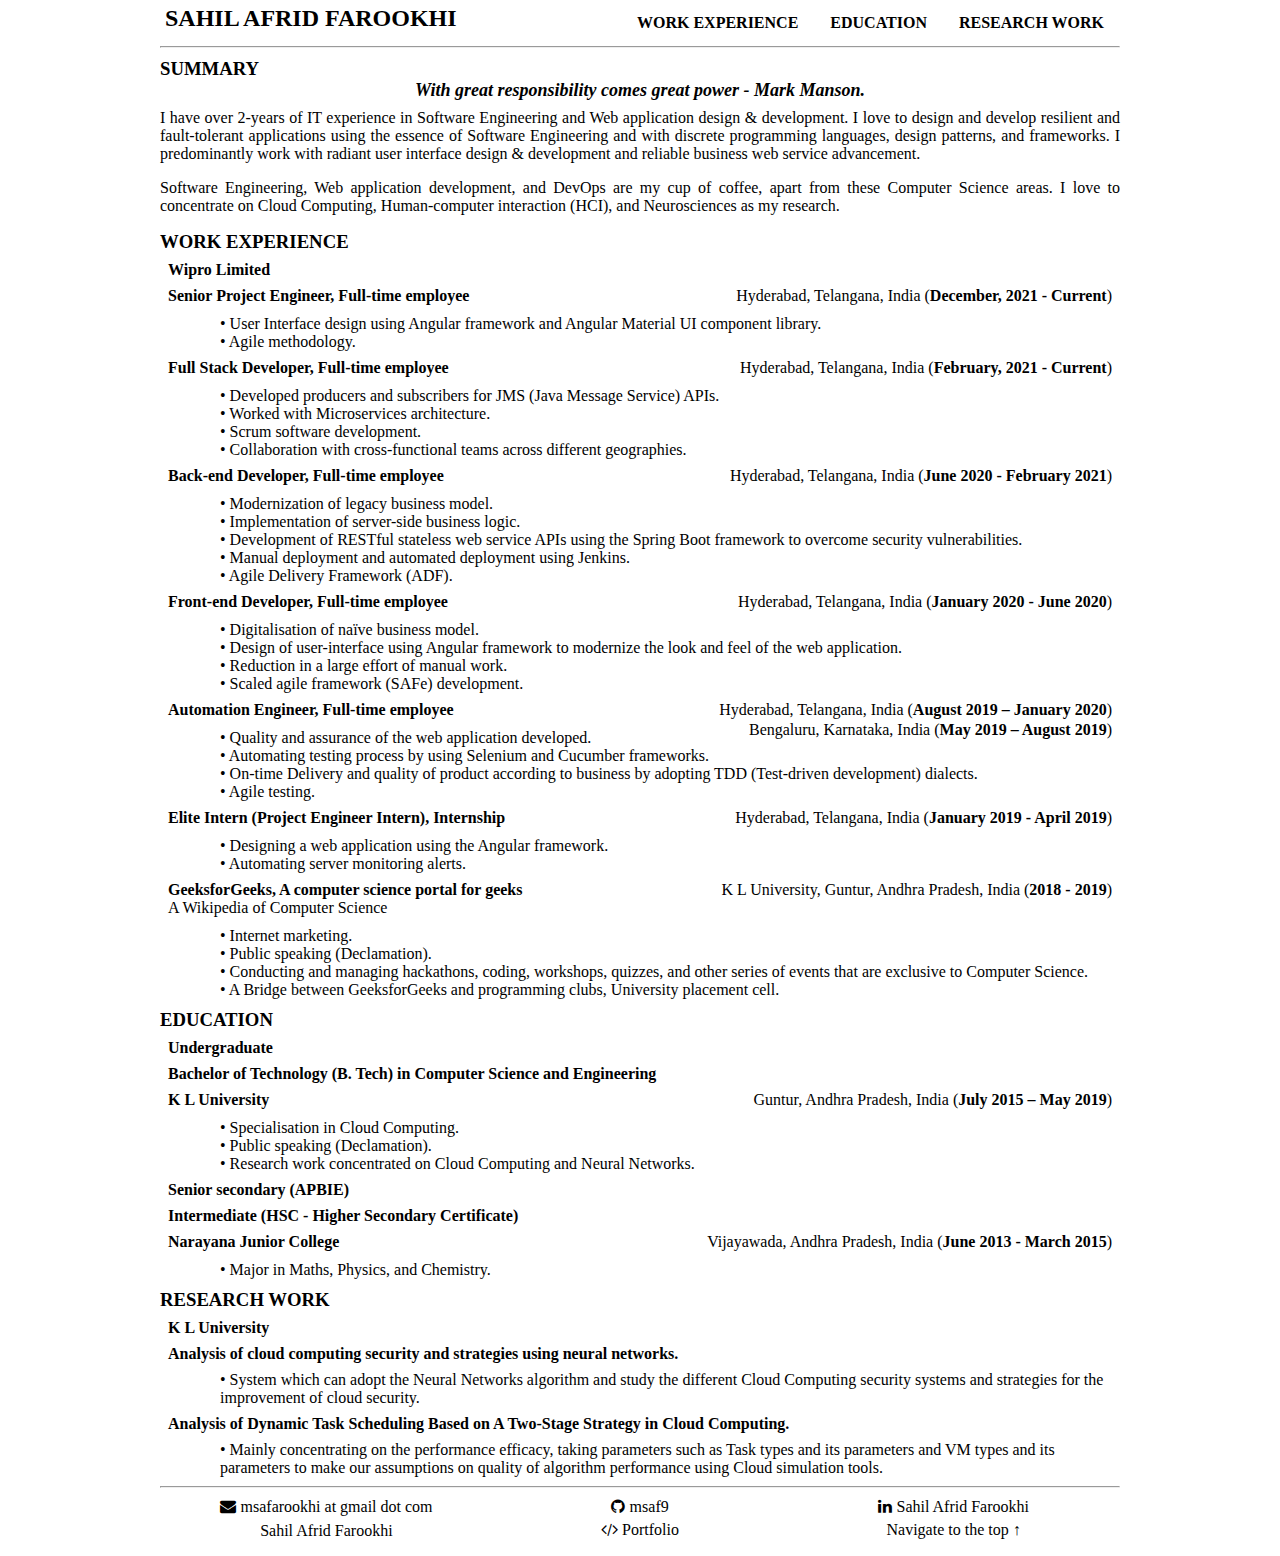
==== commit 82580c4d: "Updated work experience" ====
--- a/resume/index.html
+++ b/resume/index.html
@@ -62,6 +62,17 @@
     <h3 class="sub-header2" id="work-experience">WORK EXPERIENCE</h3>
 
     <h4 class="margin-space">Wipro Limited</h4>
+
+    <div class="roles margin-space">
+        <div class="area"> <b>Senior Project Engineer, Full-time employee</b></div>
+        <div class="float-right">Hyderabad, Telangana, India (<b>December, 2021 - Current</b>)</div>
+    </div>
+
+    <div class="role">
+        <div class="">• User Interface design using Angular framework and Angular Material UI component library.</div>
+        <div>• Agile methodology.</div>
+    </div>
+
     <div class="roles margin-space">
         <div class="area"> <b>Full Stack Developer, Full-time employee</b></div>
         <div class="float-right">Hyderabad, Telangana, India (<b>February, 2021 - Current</b>)</div>
@@ -114,7 +125,7 @@
     </div>
 
     <div class="roles margin-space">
-        <div class="area"> <b>Elite Intern, Internship (Project Engineer Intern)</b></div>
+        <div class="area"> <b>Elite Intern (Project Engineer Intern), Internship</b></div>
         <div class="float-right">Hyderabad, Telangana, India (<b>January 2019 - April 2019</b>)</div>
     </div>
     <div class="role">
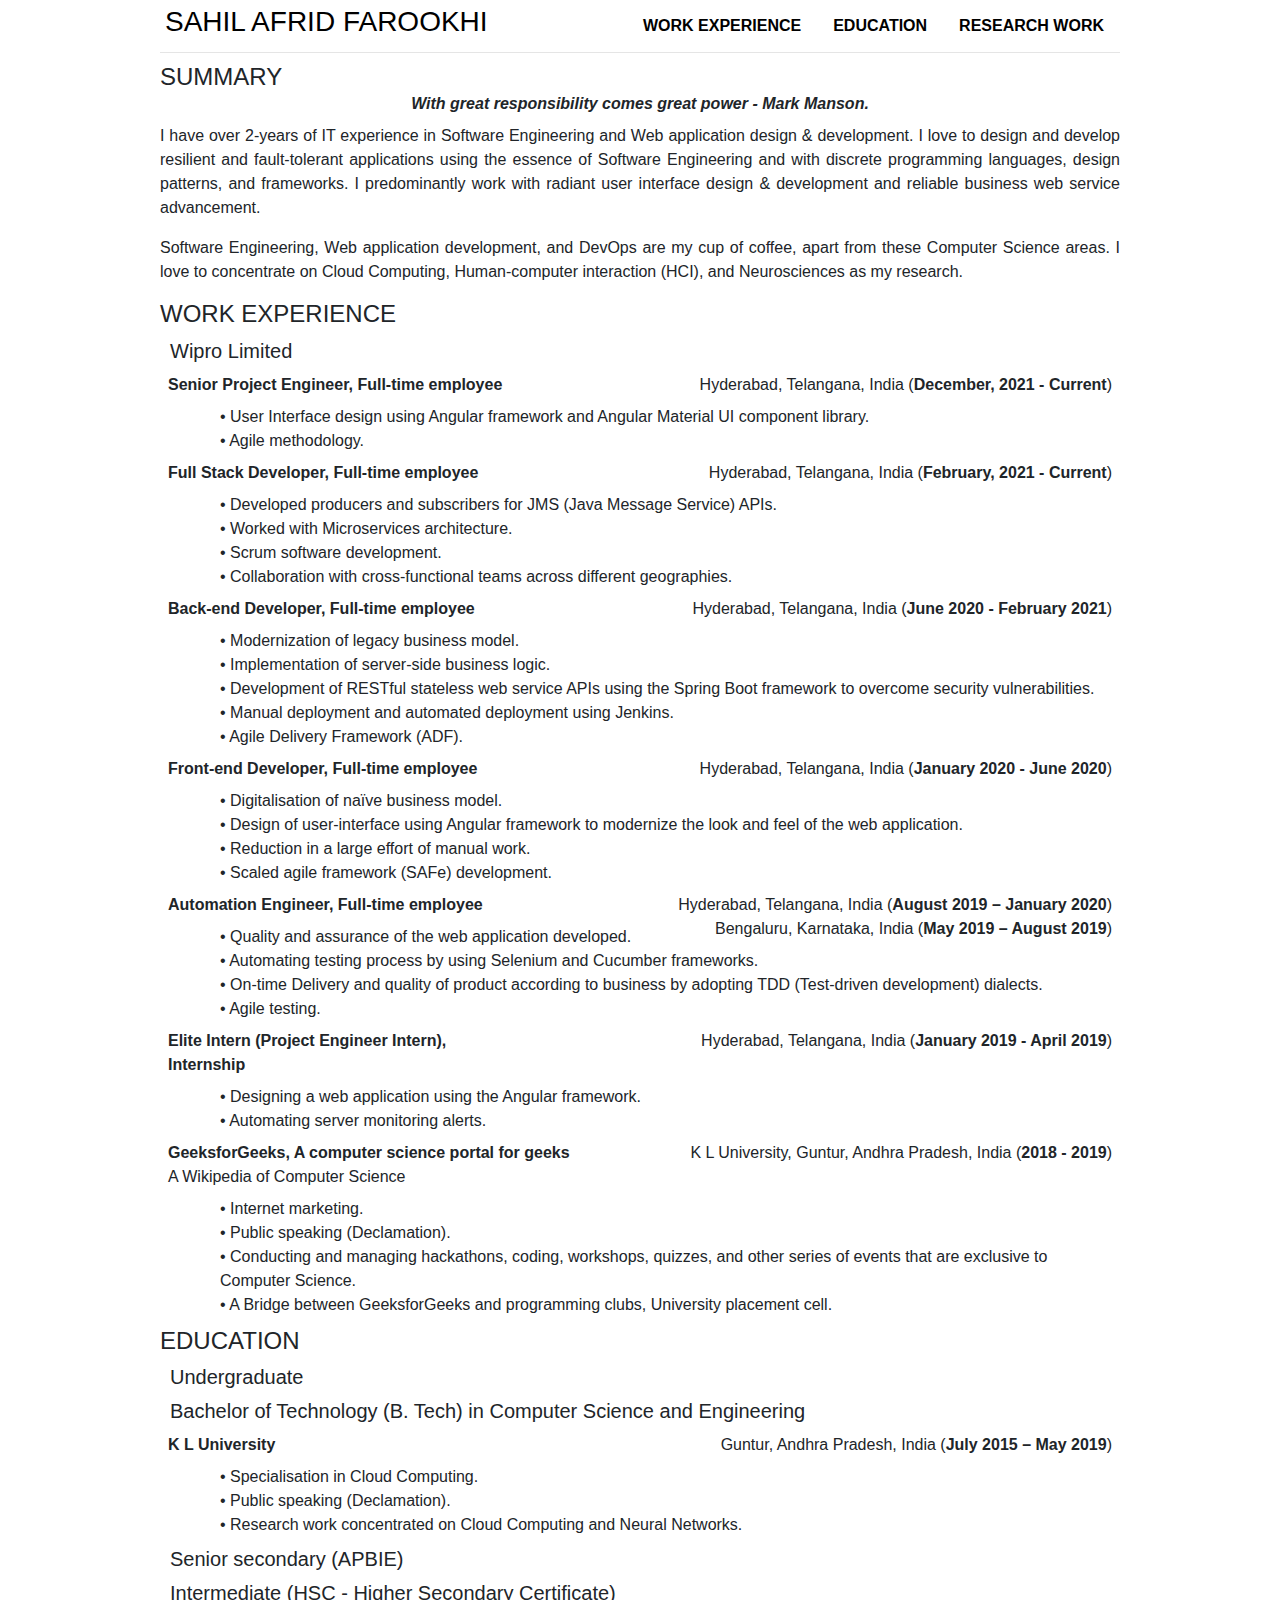
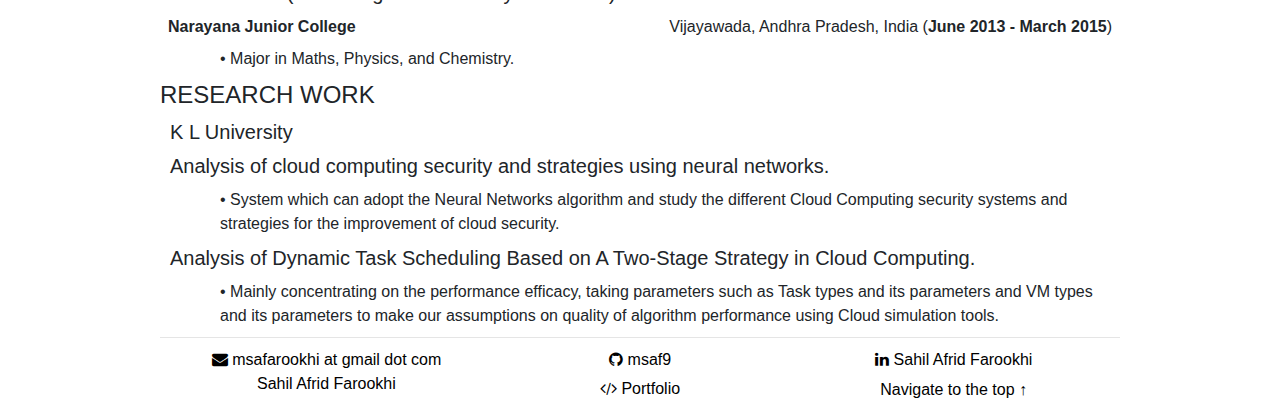
==== commit 30cf9394: "HTML code cleanup" ====
--- a/resume/index.html
+++ b/resume/index.html
@@ -6,6 +6,19 @@
     <meta http-equiv="X-UA-Compatible" content="IE=edge">
     <meta name="viewport" content="width=device-width, initial-scale=1.0">
     <link rel="icon" type="image/png" href="resource/favicon.png" />
+    <link rel="stylesheet" href="https://maxcdn.bootstrapcdn.com/bootstrap/4.0.0/css/bootstrap.min.css"
+        integrity="sha384-Gn5384xqQ1aoWXA+058RXPxPg6fy4IWvTNh0E263XmFcJlSAwiGgFAW/dAiS6JXm" crossorigin="anonymous">
+    <script src="https://code.jquery.com/jquery-3.2.1.slim.min.js"
+        integrity="sha384-KJ3o2DKtIkvYIK3UENzmM7KCkRr/rE9/Qpg6aAZGJwFDMVNA/GpGFF93hXpG5KkN"
+        crossorigin="anonymous"></script>
+    <script src="https://cdnjs.cloudflare.com/ajax/libs/popper.js/1.12.9/umd/popper.min.js"
+        integrity="sha384-ApNbgh9B+Y1QKtv3Rn7W3mgPxhU9K/ScQsAP7hUibX39j7fakFPskvXusvfa0b4Q"
+        crossorigin="anonymous"></script>
+    <script src="https://maxcdn.bootstrapcdn.com/bootstrap/4.0.0/js/bootstrap.min.js"
+        integrity="sha384-JZR6Spejh4U02d8jOt6vLEHfe/JQGiRRSQQxSfFWpi1MquVdAyjUar5+76PVCmYl"
+        crossorigin="anonymous"></script>
+    <link rel="stylesheet" href="https://use.fontawesome.com/releases/v5.8.1/css/all.css"
+        integrity="sha384-50oBUHEmvpQ+1lW4y57PTFmhCaXp0ML5d60M1M7uH2+nqUivzIebhndOJK28anvf" crossorigin="anonymous">
     <link rel="stylesheet" href="styles.css">
     <script type="text/javascript" src="../main.js"></script>
     <meta name="viewport" content="width=device-width, initial-scale=1">
@@ -18,9 +31,9 @@
         <nav>
             <ul>
                 <li>
-                    <h2 class="header1"><a style="padding: 0%; margin: 0%; text-decoration: none; color:black;"
+                    <h3 class="header1"><a style="padding: 0%; margin: 0%; text-decoration: none; color:black;"
                             target="_blank" href="https://www.linkedin.com/in/sahilafridfarookhi/">SAHIL AFRID
-                            FAROOKHI</a></h2>
+                            FAROOKHI</a></h3>
                 </li>
                 <li style="float: right;"><a href="#research-work"><b> RESEARCH WORK </b></a></li>
                 <li style="float: right;"><a href="#education"><b>EDUCATION</b></a></li>
@@ -31,10 +44,10 @@
 
     <hr class="line">
 
-    <h3 class="sub-header1">SUMMARY</h3>
+    <h4 class="sub-header1">SUMMARY</h4>
     <center>
         <i>
-            <b style="font-size: large;"> With great responsibility comes great power - Mark Manson. </b>
+            <b style="font-size: medium;"> With great responsibility comes great power - Mark Manson. </b>
         </i>
     </center>
     <p id="summary" style="text-align: justify; text-justify: inter-word; ">
@@ -50,46 +63,34 @@
         Computer Science areas. I love to concentrate on Cloud Computing, Human-computer interaction (HCI), and
         Neurosciences as my research.
     </p>
-    <!-- <div class="skills">
-            <div class="ui-design">• UI Design</div>
-            <div class="services-development">• Services Development</div>
-            <div class="testing">• Testing</div>
-            <div class="product-management">• Product Management</div>
-            <div class="collaboration">• Collaboration</div>
-            <div class="devops">• DevOps</div>
-        </div> -->
-
-    <h3 class="sub-header2" id="work-experience">WORK EXPERIENCE</h3>
-
-    <h4 class="margin-space">Wipro Limited</h4>
-
-    <div class="roles margin-space">
-        <div class="area"> <b>Senior Project Engineer, Full-time employee</b></div>
+
+    <h4 class="sub-header1" id="work-experience">WORK EXPERIENCE</h4>
+    <h5 class="margin-space">Wipro Limited</h5>
+    <div class="role margin-space">
+        <div class="role-name"> <b>Senior Project Engineer, Full-time employee</b></div>
         <div class="float-right">Hyderabad, Telangana, India (<b>December, 2021 - Current</b>)</div>
     </div>
-
-    <div class="role">
+    <div class="role-description">
         <div class="">• User Interface design using Angular framework and Angular Material UI component library.</div>
         <div>• Agile methodology.</div>
     </div>
 
-    <div class="roles margin-space">
-        <div class="area"> <b>Full Stack Developer, Full-time employee</b></div>
+    <div class="role margin-space">
+        <div class="role-name"> <b>Full Stack Developer, Full-time employee</b></div>
         <div class="float-right">Hyderabad, Telangana, India (<b>February, 2021 - Current</b>)</div>
     </div>
-
-    <div class="role">
+    <div class="role-description">
         <div class="">• Developed producers and subscribers for JMS (Java Message Service) APIs.</div>
         <div>• Worked with Microservices architecture.</div>
         <div>• Scrum software development.</div>
         <div>• Collaboration with cross-functional teams across different geographies.</div>
     </div>
 
-    <div class="roles margin-space">
-        <div class="area"> <b>Back-end Developer, Full-time employee</b></div>
+    <div class="role margin-space">
+        <div class="role-name"> <b>Back-end Developer, Full-time employee</b></div>
         <div class="float-right">Hyderabad, Telangana, India (<b>June 2020 - February 2021</b>)</div>
     </div>
-    <div class="role">
+    <div class="role-description">
         <div class="">• Modernization of legacy business model.</div>
         <div>• Implementation of server-side business logic.</div>
         <div>• Development of RESTful stateless web service APIs using the Spring Boot framework to overcome
@@ -98,11 +99,11 @@
         <div>• Agile Delivery Framework (ADF).</div>
     </div>
 
-    <div class="roles margin-space">
-        <div class="area"> <b>Front-end Developer, Full-time employee</b></div>
+    <div class="role margin-space">
+        <div class="role-name"> <b>Front-end Developer, Full-time employee</b></div>
         <div class="float-right">Hyderabad, Telangana, India (<b>January 2020 - June 2020</b>)</div>
     </div>
-    <div class="role">
+    <div class="role-description">
         <div class="">• Digitalisation of naïve business model.</div>
         <div>• Design of user-interface using Angular framework to modernize the look and feel of the web
             application.</div>
@@ -110,13 +111,12 @@
         <div>• Scaled agile framework (SAFe) development.</div>
     </div>
 
-    <div class="roles margin-space">
-        <div class="area"> <b>Automation Engineer, Full-time employee</b></div>
+    <div class="role margin-space">
+        <div class="role-name"> <b>Automation Engineer, Full-time employee</b></div>
         <div class="float-right">Hyderabad, Telangana, India (<b>August 2019 – January 2020</b>)</div>
         <div class="float-right">Bengaluru, Karnataka, India (<b>May 2019 – August 2019</b>)</div>
-
-    </div>
-    <div class="role">
+    </div>
+    <div class="role-description">
         <div>• Quality and assurance of the web application developed.</div>
         <div>• Automating testing process by using Selenium and Cucumber frameworks.</div>
         <div>• On-time Delivery and quality of product according to business by adopting TDD (Test-driven
@@ -124,21 +124,21 @@
         <div>• Agile testing.</div>
     </div>
 
-    <div class="roles margin-space">
-        <div class="area"> <b>Elite Intern (Project Engineer Intern), Internship</b></div>
+    <div class="role margin-space">
+        <div class="role-name"> <b>Elite Intern (Project Engineer Intern), Internship</b></div>
         <div class="float-right">Hyderabad, Telangana, India (<b>January 2019 - April 2019</b>)</div>
     </div>
-    <div class="role">
+    <div class="role-description">
         <div class="">• Designing a web application using the Angular framework.</div>
         <div>• Automating server monitoring alerts.</div>
     </div>
 
-    <div class="roles margin-space">
-        <div class="roles"> <b>GeeksforGeeks, A computer science portal for geeks</b></div>
+    <div class="role margin-space">
+        <div class="role"> <b>GeeksforGeeks, A computer science portal for geeks</b></div>
         <div class="float-right">K L University, Guntur, Andhra Pradesh, India (<b>2018 - 2019</b>)</div>
-        <div class="area">A Wikipedia of Computer Science</div>
-    </div>
-    <div class="role">
+        <div class="role-name">A Wikipedia of Computer Science</div>
+    </div>
+    <div class="role-description">
         <div class="">• Internet marketing.</div>
         <div>• Public speaking (Declamation).</div>
         <div>• Conducting and managing hackathons, coding, workshops, quizzes, and other series of events that are
@@ -146,41 +146,39 @@
         <div>• A Bridge between GeeksforGeeks and programming clubs, University placement cell.</div>
     </div>
 
-    <h3 class="sub-header2" id="education">EDUCATION</h3>
-    <h4 class="margin-space">Undergraduate</h4>
-    <h4 class="margin-space">Bachelor of Technology (B. Tech) in Computer Science and Engineering</h4>
-    <div class="roles margin-space">
-        <div class="area"> <b>K L University</b></div>
+    <h4 class="sub-header1" id="education">EDUCATION</h4>
+    <h5 class="margin-space">Undergraduate</h5>
+    <h5 class="margin-space">Bachelor of Technology (B. Tech) in Computer Science and Engineering</h5>
+    <div class="role margin-space">
+        <div class="role-name"> <b>K L University</b></div>
         <div class="float-right">Guntur, Andhra Pradesh, India (<b>July 2015 – May 2019</b>)</div>
     </div>
-
-    <div class="role">
+    <div class="role-description">
         <div>• Specialisation in Cloud Computing.</div>
         <div>• Public speaking (Declamation).</div>
         <div>• Research work concentrated on Cloud Computing and Neural Networks.</div>
     </div>
 
-    <h4 class="margin-space">Senior secondary (APBIE)</h4>
-    <h4 class="margin-space">Intermediate (HSC - Higher Secondary Certificate)</h4>
-    <div class="roles margin-space">
-        <div class="area"> <b>Narayana Junior College</b></div>
+    <h5 class="margin-space">Senior secondary (APBIE)</h5>
+    <h5 class="margin-space">Intermediate (HSC - Higher Secondary Certificate)</h5>
+    <div class="role margin-space">
+        <div class="role-name"> <b>Narayana Junior College</b></div>
         <div class="float-right">Vijayawada, Andhra Pradesh, India (<b>June 2013 - March 2015</b>)</div>
     </div>
-    <div class="role">
+    <div class="role-description">
         <div>• Major in Maths, Physics, and Chemistry.</div>
     </div>
 
-    <h3 class="sub-header2" id="research-work">RESEARCH WORK</h3>
-    <h4 class="margin-space">K L University</h4>
-
-    <h4 class="margin-space">Analysis of cloud computing security and strategies using neural networks.</h4>
-    <div class="role">
+    <h4 class="sub-header1" id="research-work">RESEARCH WORK</h4>
+    <h5 class="margin-space">K L University</h5>
+    <h5 class="margin-space">Analysis of cloud computing security and strategies using neural networks.</h5>
+    <div class="role-description">
         <div>• System which can adopt the Neural Networks algorithm and study the different Cloud
             Computing security systems and strategies for the improvement of cloud security.</div>
     </div>
 
-    <h4 class="margin-space">Analysis of Dynamic Task Scheduling Based on A Two-Stage Strategy in Cloud Computing.</h4>
-    <div class="role">
+    <h5 class="margin-space">Analysis of Dynamic Task Scheduling Based on A Two-Stage Strategy in Cloud Computing.</h5>
+    <div class="role-description">
         <div style="padding-bottom: 1%;">• Mainly concentrating on the performance efficacy, taking parameters such
             as Task
             types and its parameters and VM types and its parameters to make our assumptions on quality of algorithm
@@ -188,6 +186,7 @@
     </div>
 
     <hr class="line">
+
     <footer style="text-align: center; padding: 1%;">
         <div class="flex-container">
             <div class="flex-item"><a target=" _blank" href="mailto:msafarookhi@gmail.com"
@@ -197,19 +196,25 @@
             <div class="flex-item"><a target=" _blank" href="https://github.com/msaf9"
                     style="text-decoration: none; color: black;"><i class="fa fa-github"
                         style="padding-right: 0.1%;"></i> msaf9</a></div>
-            <div class="flex-item"><a target=" _blank" href="https://github.com/msaf9"
+            <div class="flex-item"><a target=" _blank" href="https://www.linkedin.com/in/sahilafridfarookhi/"
                     style="text-decoration: none; color: black;"><i class="fa fa-linkedin"
                         style="padding-right: 0.1%;"></i> Sahil Afrid Farookhi</a></div>
         </div>
 
         <div class="flex-container">
             <div class="flex-item">
-                <p style="margin: 1.99%; padding: 0%;"> Sahil Afrid Farookhi </p>
+                <a target=" _blank" href="https://www.hackerrank.com/msafarookhi9"
+                    style="text-decoration: none; color: black;"><i class="fab fa-hackerrank"></i>
+                    Sahil Afrid Farookhi</a>
             </div>
             <div class="flex-item-1"><a target=" _blank" href="https://portfolio-msaf.herokuapp.com/"
                     style="text-decoration: none; color: black;"><i class="fa fa-code"></i> Portfolio</a></div>
-            <div class="flex-item-1"><a style="text-decoration: none; color: black;"
-                    href="javascript:TopScrollFunction()">Navigate to the top &uarr;</a></div>
+            <div class="flex-item-1">
+                <button type="button" class="btn btn-link"
+                    style="float: center; padding: 0% 0% 1% 0%; margin: 0%; text-decoration: none; color: black;"
+                    onclick="TopScrollFunction()">Navigate to the
+                    top &uarr;</button>
+            </div>
         </div>
     </footer>
 
--- a/resume/styles.css
+++ b/resume/styles.css
@@ -57,32 +57,21 @@
     padding: 0%;
 }
 
-.header2 {
-    text-align: center;
-    padding-bottom: 5px;
-    margin: 0%;
+.role-description {
+    text-align: left;
+    margin-left: 60px;
 }
 
 .role {
     text-align: left;
-    margin-left: 60px;
 }
 
-.roles {
-    text-align: left;
-}
-
-.roles>* {
+.role>* {
     display: inline-block;
     vertical-align: right;
 }
 
-.header3>*, .skills>* {
-    display: inline-block;
-    vertical-align: middle;
-}
-
-.sub-header1, .sub-header2 {
+.sub-header1 {
     margin: 10px 0px 0px 0px;
     padding: 0%;
 }
@@ -91,16 +80,7 @@
     margin-top: 0.5em;
 }
 
-/* .skills {
-    text-align: center;
-}
-
-.ui-design, .services-development, .testing, .product-management, .collaboration, .devops {
-    width: 250px;
-    height: 20px;
-} */
-
-.area {
+.role-name {
     width: 350px;
     height: 20px;
 }
